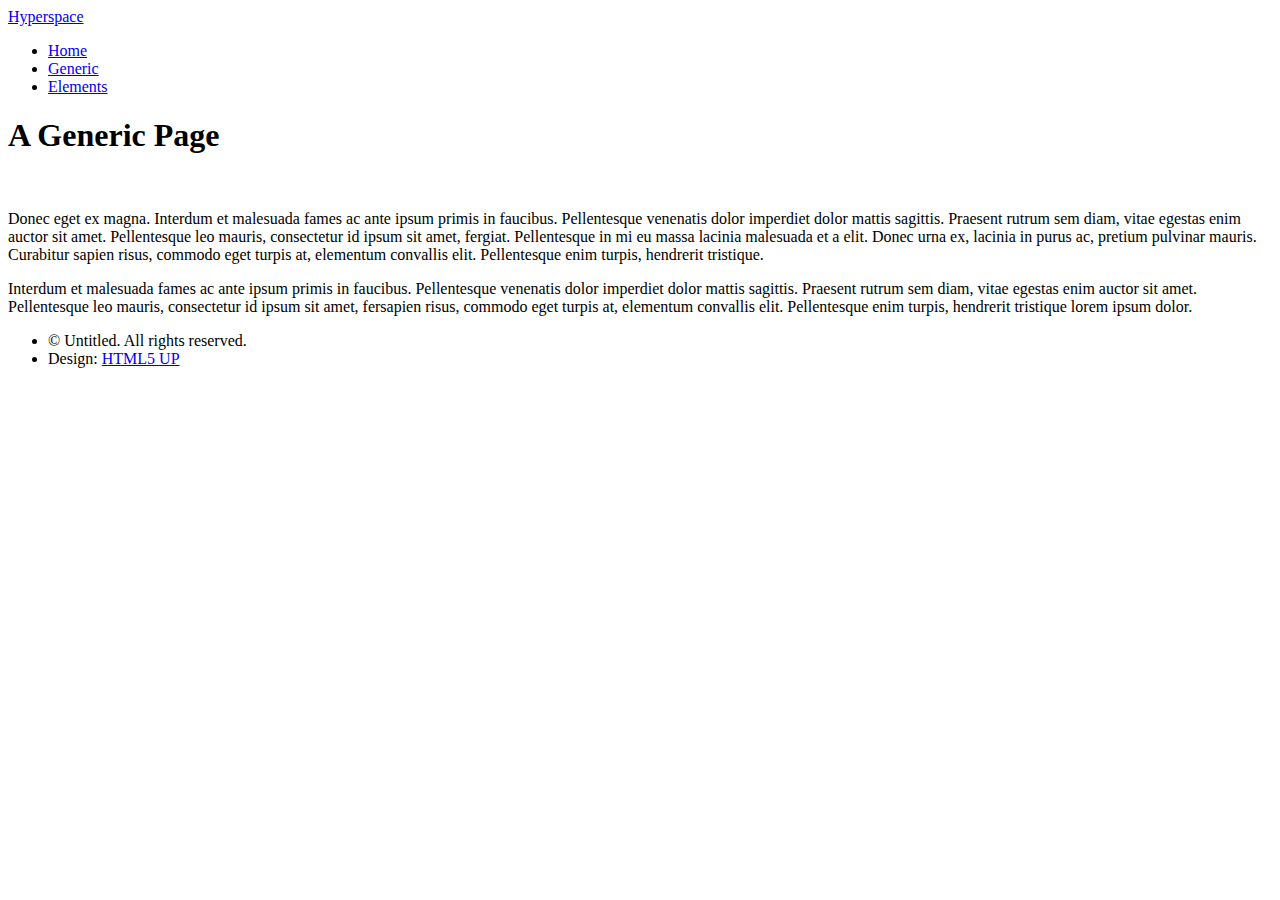
==== generic.html @ b0755254 "cansvolution website added" ====
<!DOCTYPE HTML>
<!--
	Hyperspace by HTML5 UP
	html5up.net | @ajlkn
	Free for personal and commercial use under the CCA 3.0 license (html5up.net/license)
-->
<html>
	<head>
		<title>Generic - Hyperspace by HTML5 UP</title>
		<meta charset="utf-8" />
		<meta name="viewport" content="width=device-width, initial-scale=1, user-scalable=no" />
		<link rel="stylesheet" href="assets/css/main.css" />
		<noscript><link rel="stylesheet" href="assets/css/noscript.css" /></noscript>
	</head>
	<body class="is-preload">

		<!-- Header -->
			<header id="header">
				<a href="index.html" class="title">Hyperspace</a>
				<nav>
					<ul>
						<li><a href="index.html">Home</a></li>
						<li><a href="generic.html" class="active">Generic</a></li>
						<li><a href="elements.html">Elements</a></li>
					</ul>
				</nav>
			</header>

		<!-- Wrapper -->
			<div id="wrapper">

				<!-- Main -->
					<section id="main" class="wrapper">
						<div class="inner">
							<h1 class="major">A Generic Page</h1>
							<span class="image fit"><img src="images/pic04.jpg" alt="" /></span>
							<p>Donec eget ex magna. Interdum et malesuada fames ac ante ipsum primis in faucibus. Pellentesque venenatis dolor imperdiet dolor mattis sagittis. Praesent rutrum sem diam, vitae egestas enim auctor sit amet. Pellentesque leo mauris, consectetur id ipsum sit amet, fergiat. Pellentesque in mi eu massa lacinia malesuada et a elit. Donec urna ex, lacinia in purus ac, pretium pulvinar mauris. Curabitur sapien risus, commodo eget turpis at, elementum convallis elit. Pellentesque enim turpis, hendrerit tristique.</p>
							<p>Interdum et malesuada fames ac ante ipsum primis in faucibus. Pellentesque venenatis dolor imperdiet dolor mattis sagittis. Praesent rutrum sem diam, vitae egestas enim auctor sit amet. Pellentesque leo mauris, consectetur id ipsum sit amet, fersapien risus, commodo eget turpis at, elementum convallis elit. Pellentesque enim turpis, hendrerit tristique lorem ipsum dolor.</p>
						</div>
					</section>

			</div>

		<!-- Footer -->
			<footer id="footer" class="wrapper alt">
				<div class="inner">
					<ul class="menu">
						<li>&copy; Untitled. All rights reserved.</li><li>Design: <a href="http://html5up.net">HTML5 UP</a></li>
					</ul>
				</div>
			</footer>

		<!-- Scripts -->
			<script src="assets/js/jquery.min.js"></script>
			<script src="assets/js/jquery.scrollex.min.js"></script>
			<script src="assets/js/jquery.scrolly.min.js"></script>
			<script src="assets/js/browser.min.js"></script>
			<script src="assets/js/breakpoints.min.js"></script>
			<script src="assets/js/util.js"></script>
			<script src="assets/js/main.js"></script>

	</body>
</html>
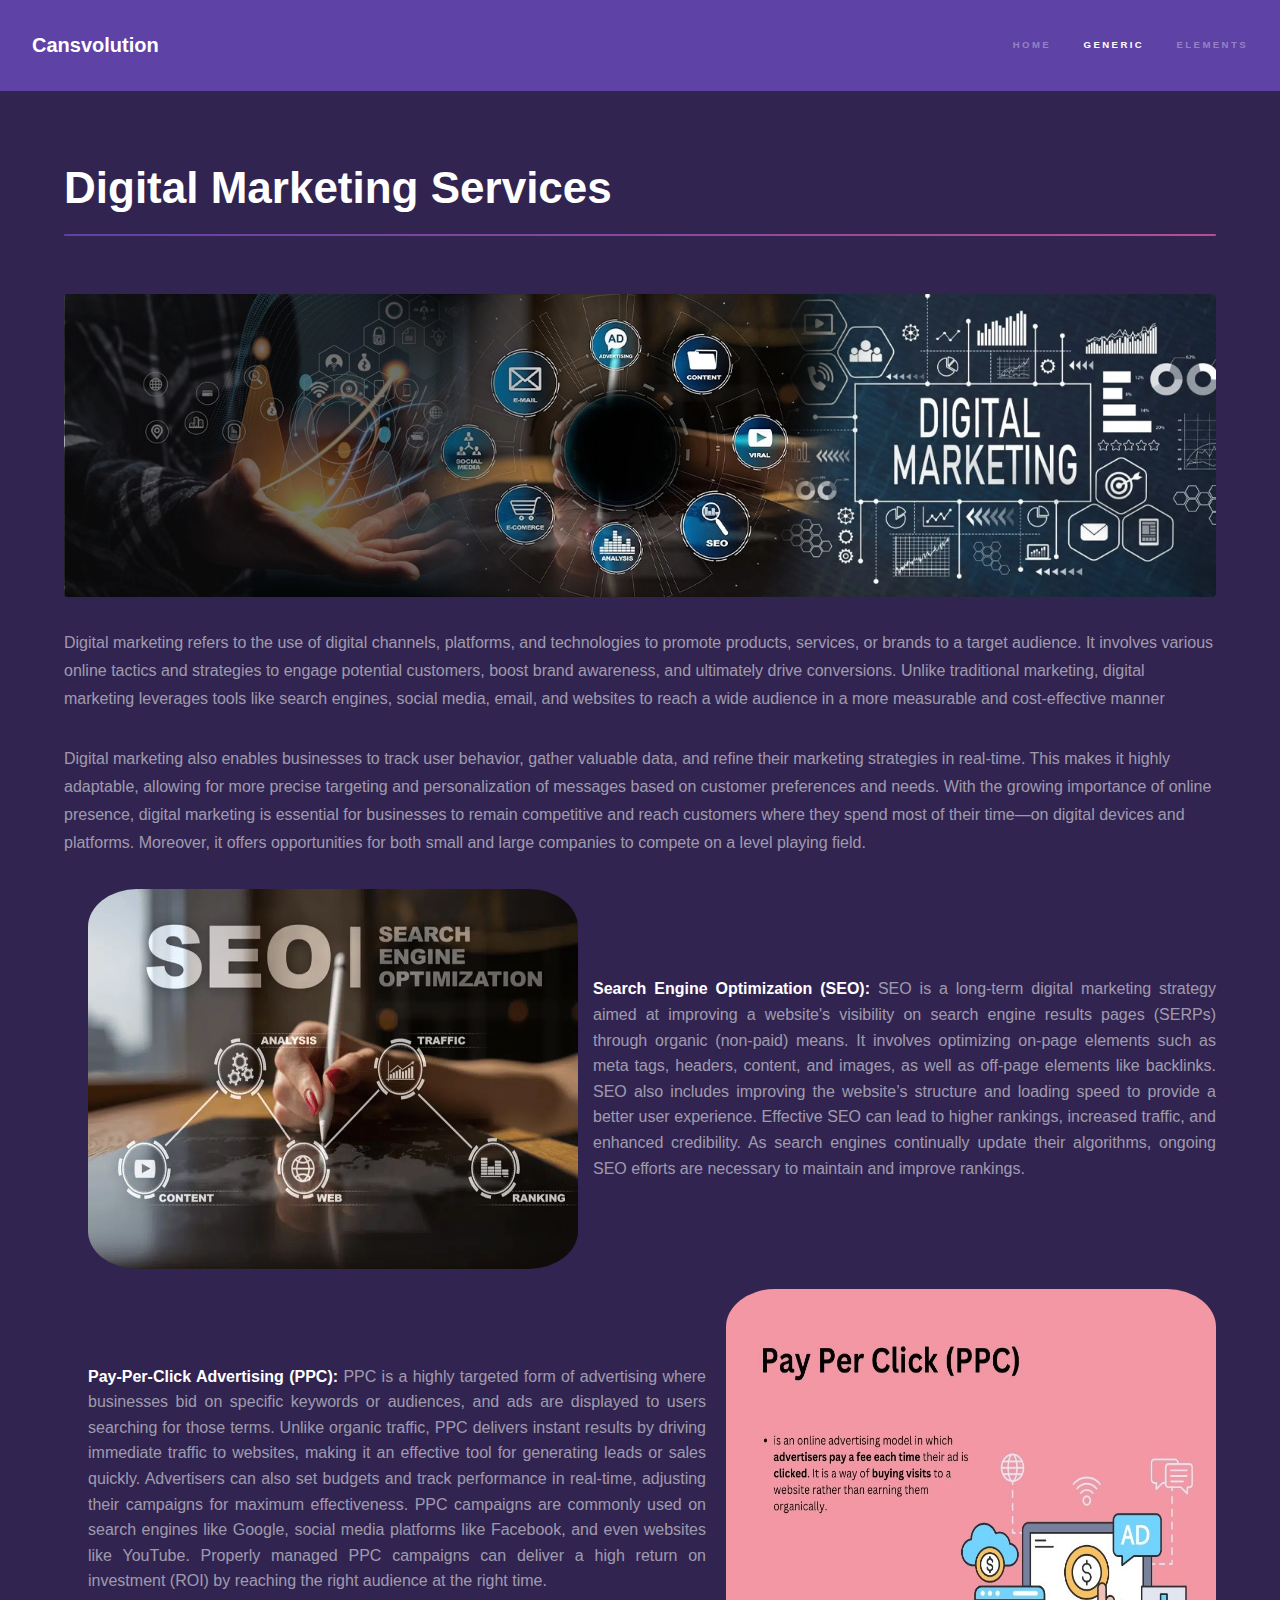
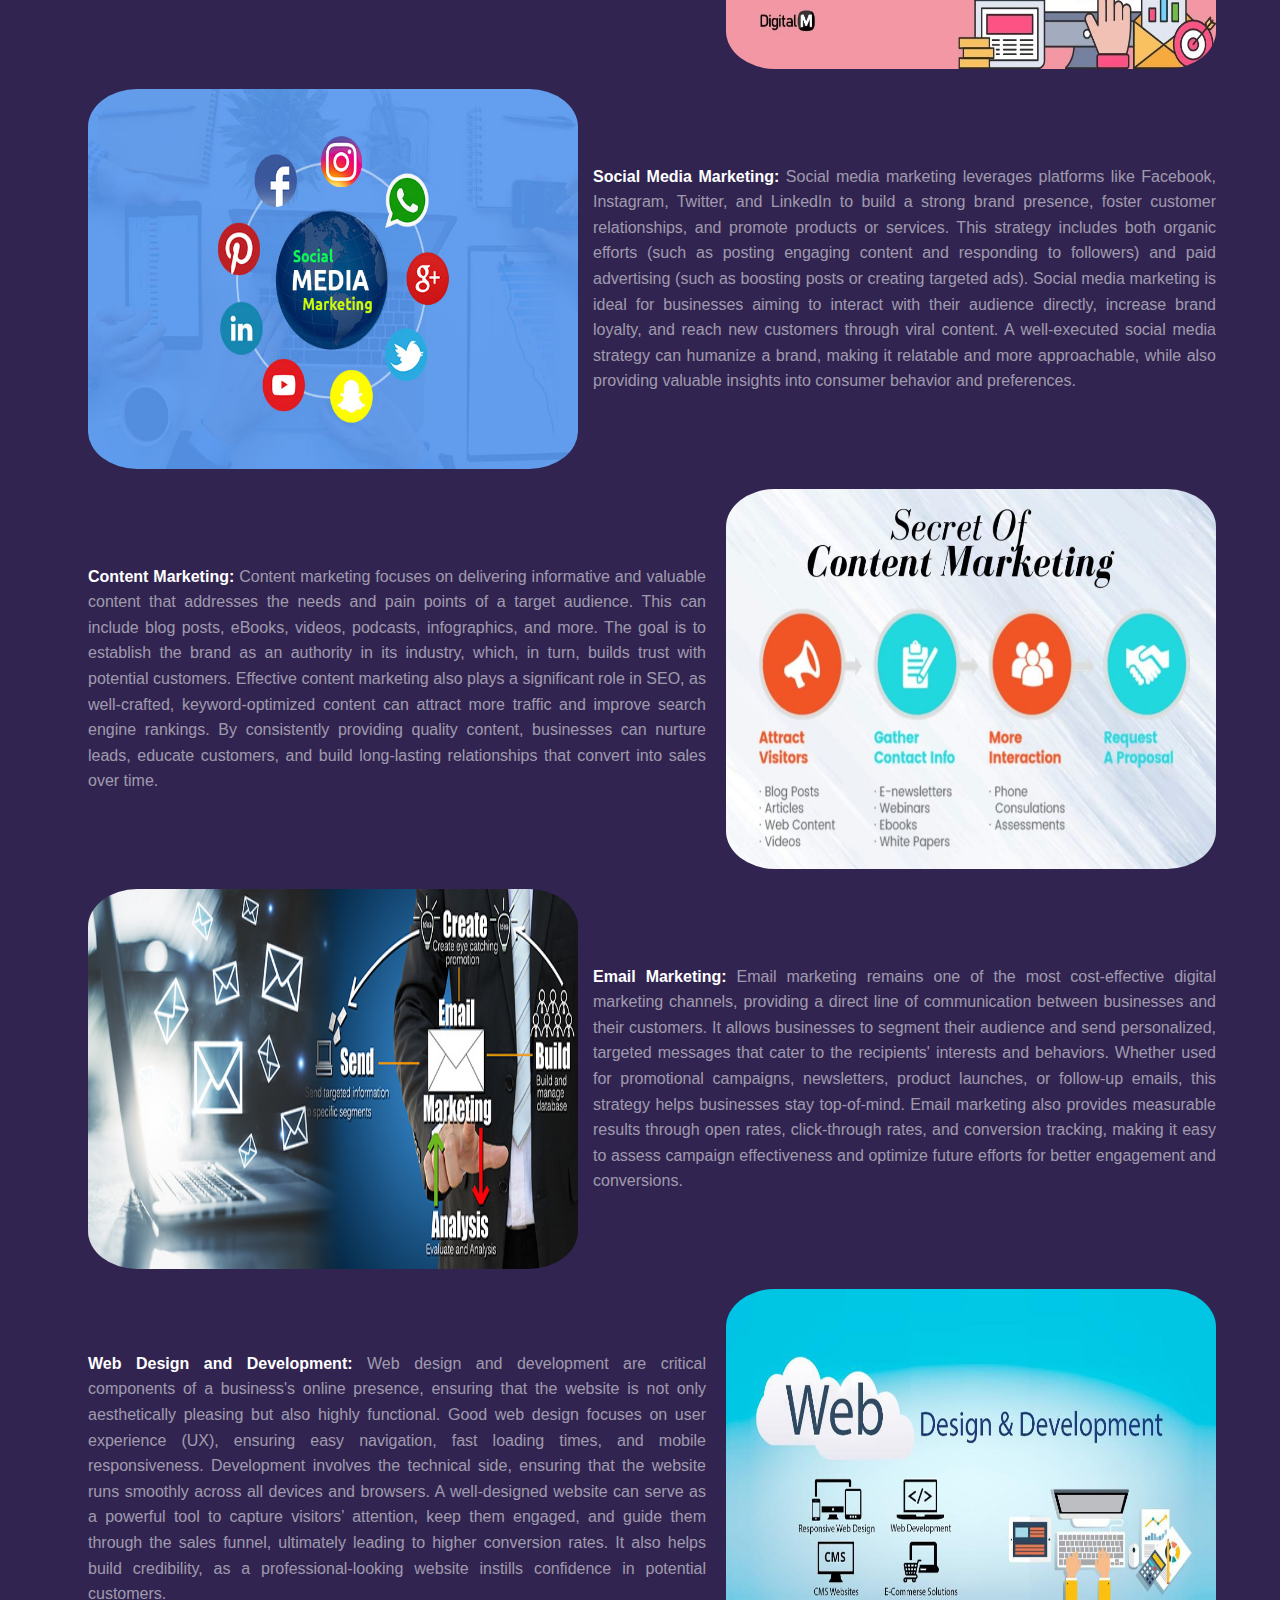
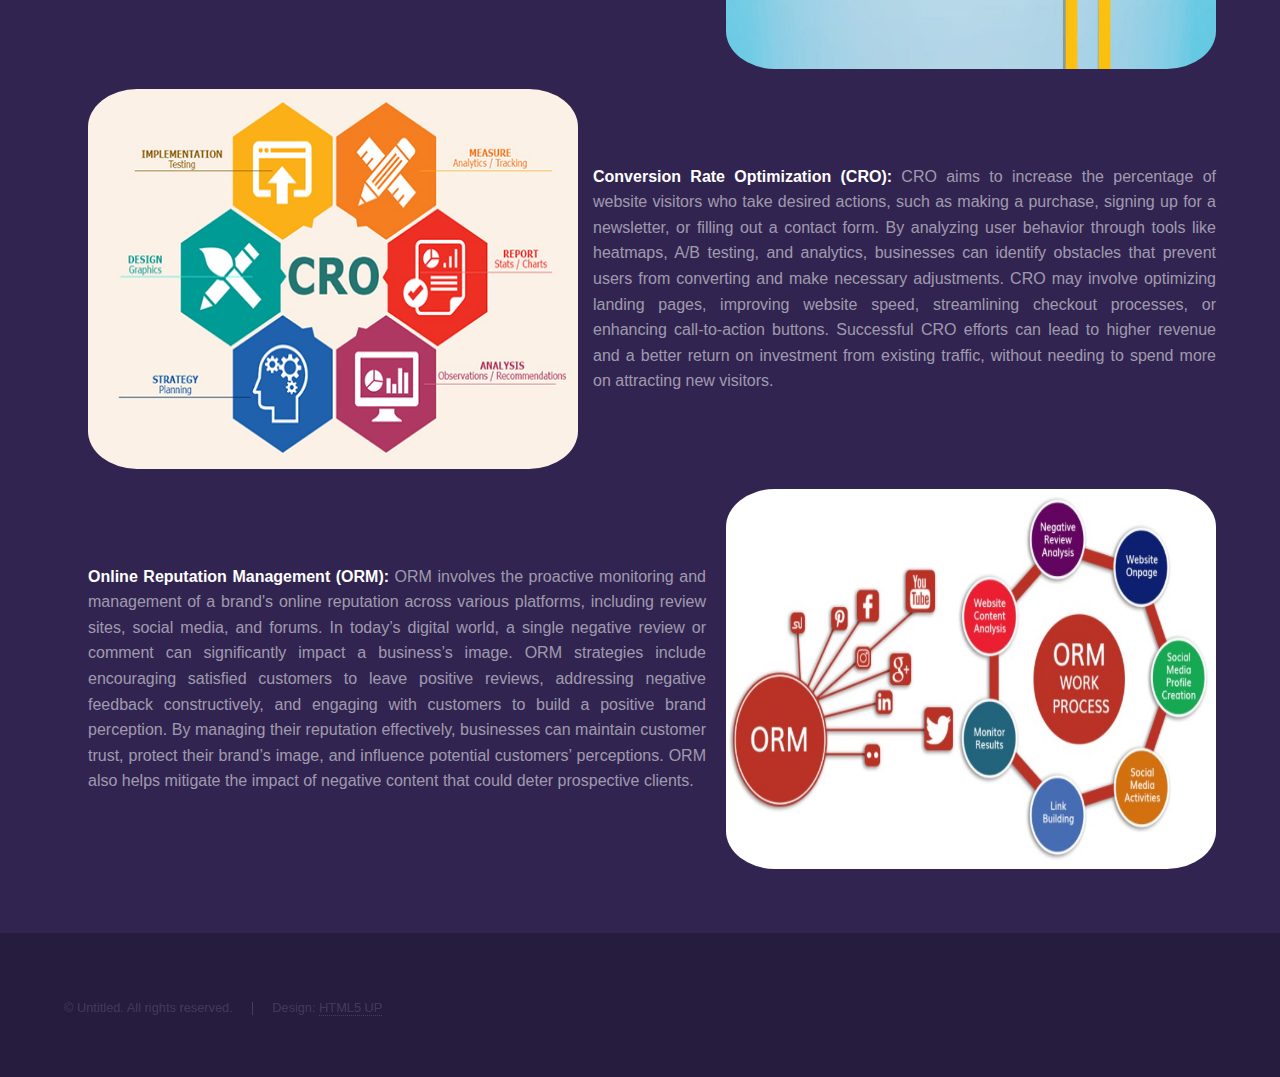
==== commit 6ab595f8: "add digital marketing sevices" ====
--- a/generic.html
+++ b/generic.html
@@ -6,7 +6,7 @@
 -->
 <html>
 	<head>
-		<title>Generic - Hyperspace by HTML5 UP</title>
+		<title>Generic - Cansvolution by HTML5 UP</title>
 		<meta charset="utf-8" />
 		<meta name="viewport" content="width=device-width, initial-scale=1, user-scalable=no" />
 		<link rel="stylesheet" href="assets/css/main.css" />
@@ -16,7 +16,7 @@
 
 		<!-- Header -->
 			<header id="header">
-				<a href="index.html" class="title">Hyperspace</a>
+				<a href="index.html" class="title">Cansvolution</a>
 				<nav>
 					<ul>
 						<li><a href="index.html">Home</a></li>
@@ -32,11 +32,70 @@
 				<!-- Main -->
 					<section id="main" class="wrapper">
 						<div class="inner">
-							<h1 class="major">A Generic Page</h1>
-							<span class="image fit"><img src="images/pic04.jpg" alt="" /></span>
-							<p>Donec eget ex magna. Interdum et malesuada fames ac ante ipsum primis in faucibus. Pellentesque venenatis dolor imperdiet dolor mattis sagittis. Praesent rutrum sem diam, vitae egestas enim auctor sit amet. Pellentesque leo mauris, consectetur id ipsum sit amet, fergiat. Pellentesque in mi eu massa lacinia malesuada et a elit. Donec urna ex, lacinia in purus ac, pretium pulvinar mauris. Curabitur sapien risus, commodo eget turpis at, elementum convallis elit. Pellentesque enim turpis, hendrerit tristique.</p>
-							<p>Interdum et malesuada fames ac ante ipsum primis in faucibus. Pellentesque venenatis dolor imperdiet dolor mattis sagittis. Praesent rutrum sem diam, vitae egestas enim auctor sit amet. Pellentesque leo mauris, consectetur id ipsum sit amet, fersapien risus, commodo eget turpis at, elementum convallis elit. Pellentesque enim turpis, hendrerit tristique lorem ipsum dolor.</p>
-						</div>
+							<h1 class="major">Digital Marketing Services</h1>
+							<span class="image fit"><img src="images/Digital-marketing.webp" alt="" /></span>
+							<p>Digital marketing refers to the use of digital channels, platforms, and technologies to promote products, services, or brands to a target audience. It involves various online tactics and strategies to engage potential customers, boost brand awareness, and ultimately drive conversions. Unlike traditional marketing, digital marketing leverages tools like search engines, social media, email, and websites to reach a wide audience in a more measurable and cost-effective manner</p>
+							<p>Digital marketing also enables businesses to track user behavior, gather valuable data, and refine their marketing strategies in real-time. This makes it highly adaptable, allowing for more precise targeting and personalization of messages based on customer preferences and needs. With the growing importance of online presence, digital marketing is essential for businesses to remain competitive and reach customers where they spend most of their time—on digital devices and platforms. Moreover, it offers opportunities for both small and large companies to compete on a level playing field.</p>
+						
+							<ul class="services-list">
+								<li>
+									<img src="images/SEO.png" alt="SEO Icon" class="services-icon">
+									<div>
+										<strong>Search Engine Optimization (SEO):</strong> 
+										SEO is a long-term digital marketing strategy aimed at improving a website's visibility on search engine results pages (SERPs) through organic (non-paid) means. It involves optimizing on-page elements such as meta tags, headers, content, and images, as well as off-page elements like backlinks. SEO also includes improving the website’s structure and loading speed to provide a better user experience. Effective SEO can lead to higher rankings, increased traffic, and enhanced credibility. As search engines continually update their algorithms, ongoing SEO efforts are necessary to maintain and improve rankings.
+									</div>
+								</li>
+								<li>
+									<img src="images/PPC.jpg" alt="PPC Icon" class="services-icon">
+									<div>
+										<strong>Pay-Per-Click Advertising (PPC):</strong> 
+										PPC is a highly targeted form of advertising where businesses bid on specific keywords or audiences, and ads are displayed to users searching for those terms. Unlike organic traffic, PPC delivers instant results by driving immediate traffic to websites, making it an effective tool for generating leads or sales quickly. Advertisers can also set budgets and track performance in real-time, adjusting their campaigns for maximum effectiveness. PPC campaigns are commonly used on search engines like Google, social media platforms like Facebook, and even websites like YouTube. Properly managed PPC campaigns can deliver a high return on investment (ROI) by reaching the right audience at the right time.
+									</div>
+								</li>
+								<li>
+									<img src="images/Social-media_1.jpg" alt="Social Media Icon" class="services-icon">
+									<div>
+										<strong>Social Media Marketing:</strong> 
+										Social media marketing leverages platforms like Facebook, Instagram, Twitter, and LinkedIn to build a strong brand presence, foster customer relationships, and promote products or services. This strategy includes both organic efforts (such as posting engaging content and responding to followers) and paid advertising (such as boosting posts or creating targeted ads). Social media marketing is ideal for businesses aiming to interact with their audience directly, increase brand loyalty, and reach new customers through viral content. A well-executed social media strategy can humanize a brand, making it relatable and more approachable, while also providing valuable insights into consumer behavior and preferences.
+									</div>
+								</li>
+								<li>
+									<img src="images/content_marketing-1.jpg" alt="Content Marketing Icon" class="services-icon">
+									<div>
+										<strong>Content Marketing:</strong> 
+										Content marketing focuses on delivering informative and valuable content that addresses the needs and pain points of a target audience. This can include blog posts, eBooks, videos, podcasts, infographics, and more. The goal is to establish the brand as an authority in its industry, which, in turn, builds trust with potential customers. Effective content marketing also plays a significant role in SEO, as well-crafted, keyword-optimized content can attract more traffic and improve search engine rankings. By consistently providing quality content, businesses can nurture leads, educate customers, and build long-lasting relationships that convert into sales over time.
+									</div>
+								</li>
+								<li>
+									<img src="images/email-marketing.jpg" alt="Email Marketing Icon" class="services-icon">
+									<div>
+										<strong>Email Marketing:</strong> 
+										Email marketing remains one of the most cost-effective digital marketing channels, providing a direct line of communication between businesses and their customers. It allows businesses to segment their audience and send personalized, targeted messages that cater to the recipients' interests and behaviors. Whether used for promotional campaigns, newsletters, product launches, or follow-up emails, this strategy helps businesses stay top-of-mind. Email marketing also provides measurable results through open rates, click-through rates, and conversion tracking, making it easy to assess campaign effectiveness and optimize future efforts for better engagement and conversions.
+								</li>
+								<li>
+									<img src="images/web-design-2.jpg" alt="Web Design Icon" class="services-icon">
+									<div>
+										<strong>Web Design and Development:</strong> 
+										Web design and development are critical components of a business's online presence, ensuring that the website is not only aesthetically pleasing but also highly functional. Good web design focuses on user experience (UX), ensuring easy navigation, fast loading times, and mobile responsiveness. Development involves the technical side, ensuring that the website runs smoothly across all devices and browsers. A well-designed website can serve as a powerful tool to capture visitors’ attention, keep them engaged, and guide them through the sales funnel, ultimately leading to higher conversion rates. It also helps build credibility, as a professional-looking website instills confidence in potential customers.
+									</div>
+								</li>
+								<li>
+									<img src="images/Conversion-Rate.png" alt="CRO Icon" class="services-icon">
+									<div>
+										<strong>Conversion Rate Optimization (CRO):</strong> 
+										CRO aims to increase the percentage of website visitors who take desired actions, such as making a purchase, signing up for a newsletter, or filling out a contact form. By analyzing user behavior through tools like heatmaps, A/B testing, and analytics, businesses can identify obstacles that prevent users from converting and make necessary adjustments. CRO may involve optimizing landing pages, improving website speed, streamlining checkout processes, or enhancing call-to-action buttons. Successful CRO efforts can lead to higher revenue and a better return on investment from existing traffic, without needing to spend more on attracting new visitors.
+									</div>
+								</li>
+								<li>
+									<img src="images/online-reputation.jpg" alt="CRO Icon" class="services-icon">
+									<div>
+										<strong>Online Reputation Management (ORM): </strong> 
+										ORM involves the proactive monitoring and management of a brand's online reputation across various platforms, including review sites, social media, and forums. In today’s digital world, a single negative review or comment can significantly impact a business’s image. ORM strategies include encouraging satisfied customers to leave positive reviews, addressing negative feedback constructively, and engaging with customers to build a positive brand perception. By managing their reputation effectively, businesses can maintain customer trust, protect their brand’s image, and influence potential customers’ perceptions. ORM also helps mitigate the impact of negative content that could deter prospective clients.
+									</div>
+								</li>
+							</ul>
+							
+					</div>
 					</section>
 
 			</div>
--- a/assets/css/main.css
+++ b/assets/css/main.css
@@ -0,0 +1,3951 @@
+@import url(fontawesome-all.min.css);
+
+/*
+	Hyperspace by HTML5 UP
+	html5up.net | @ajlkn
+	Free for personal and commercial use under the CCA 3.0 license (html5up.net/license)
+*/
+
+html, body, div, span, applet, object,
+iframe, h1, h2, h3, h4, h5, h6, p, blockquote,
+pre, a, abbr, acronym, address, big, cite,
+code, del, dfn, em, img, ins, kbd, q, s, samp,
+small, strike, strong, sub, sup, tt, var, b,
+u, i, center, dl, dt, dd, ol, ul, li, fieldset,
+form, label, legend, table, caption, tbody,
+tfoot, thead, tr, th, td, article, aside,
+canvas, details, embed, figure, figcaption,
+footer, header, hgroup, menu, nav, output, ruby,
+section, summary, time, mark, audio, video {
+	margin: 0;
+	padding: 0;
+	border: 0;
+	font-size: 100%;
+	font: inherit;
+	vertical-align: baseline;}
+
+article, aside, details, figcaption, figure,
+footer, header, hgroup, menu, nav, section {
+	display: block;}
+
+body {
+	line-height: 1;
+}
+
+ol, ul {
+	list-style: none;
+}
+
+blockquote, q {
+	quotes: none;
+}
+
+	blockquote:before, blockquote:after, q:before, q:after {
+		content: '';
+		content: none;
+	}
+
+table {
+	border-collapse: collapse;
+	border-spacing: 0;
+}
+
+body {
+	-webkit-text-size-adjust: none;
+}
+
+mark {
+	background-color: transparent;
+	color: inherit;
+}
+
+input::-moz-focus-inner {
+	border: 0;
+	padding: 0;
+}
+
+input, select, textarea {
+	-moz-appearance: none;
+	-webkit-appearance: none;
+	-ms-appearance: none;
+	appearance: none;
+}
+
+/* Basic */
+
+	@-ms-viewport {
+		width: device-width;
+	}
+
+	body {
+		-ms-overflow-style: scrollbar;
+	}
+
+	@media screen and (max-width: 480px) {
+
+		html, body {
+			min-width: 320px;
+		}
+
+	}
+
+	html {
+		box-sizing: border-box;
+	}
+
+	*, *:before, *:after {
+		box-sizing: inherit;
+	}
+
+	body {
+		background: #312450;
+	}
+
+		body.is-preload *, body.is-preload *:before, body.is-preload *:after {
+			-moz-animation: none !important;
+			-webkit-animation: none !important;
+			-ms-animation: none !important;
+			animation: none !important;
+			-moz-transition: none !important;
+			-webkit-transition: none !important;
+			-ms-transition: none !important;
+			transition: none !important;
+		}
+
+/* Type */
+
+	body, input, select, textarea {
+		color: rgba(255, 255, 255, 0.55);
+		font-family: Arial, Helvetica, sans-serif;
+		font-size: 16.5pt;
+		font-weight: normal;
+		line-height: 1.75;
+	}
+
+		@media screen and (max-width: 1680px) {
+
+			body, input, select, textarea {
+				font-size: 13pt;
+			}
+
+		}
+
+		@media screen and (max-width: 1280px) {
+
+			body, input, select, textarea {
+				font-size: 12pt;
+			}
+
+		}
+
+		@media screen and (max-width: 360px) {
+
+			body, input, select, textarea {
+				font-size: 11pt;
+			}
+
+		}
+
+	a {
+		-moz-transition: color 0.2s ease, border-bottom-color 0.2s ease;
+		-webkit-transition: color 0.2s ease, border-bottom-color 0.2s ease;
+		-ms-transition: color 0.2s ease, border-bottom-color 0.2s ease;
+		transition: color 0.2s ease, border-bottom-color 0.2s ease;
+		border-bottom: dotted 1px rgba(255, 255, 255, 0.35);
+		color: inherit;
+		text-decoration: none;
+	}
+
+		a:hover {
+			border-bottom-color: transparent;
+			color: #ffffff;
+		}
+
+	strong, b {
+		color: #ffffff;
+		font-weight: bold;
+	}
+
+	em, i {
+		font-style: italic;
+	}
+
+	p {
+		margin: 0 0 2em 0;
+	}
+
+	h1, h2, h3, h4, h5, h6 {
+		color: #ffffff;
+		font-weight: bold;
+		line-height: 1.5;
+		margin: 0 0 0.5em 0;
+	}
+
+		h1 a, h2 a, h3 a, h4 a, h5 a, h6 a {
+			color: inherit;
+			text-decoration: none;
+		}
+
+	h1 {
+		font-size: 2.75em;
+	}
+
+		h1.major {
+			margin: 0 0 1.3em 0;
+			position: relative;
+			padding-bottom: 0.35em;
+		}
+
+			h1.major:after {
+				background-image: -moz-linear-gradient(to right, #5e42a6, #b74e91);
+				background-image: -webkit-linear-gradient(to right, #5e42a6, #b74e91);
+				background-image: -ms-linear-gradient(to right, #5e42a6, #b74e91);
+				background-image: linear-gradient(to right, #5e42a6, #b74e91);
+				-moz-transition: max-width 0.2s ease;
+				-webkit-transition: max-width 0.2s ease;
+				-ms-transition: max-width 0.2s ease;
+				transition: max-width 0.2s ease;
+				border-radius: 0.2em;
+				bottom: 0;
+				content: '';
+				height: 0.05em;
+				position: absolute;
+				right: 0;
+				width: 100%;
+			}
+
+	h2 {
+		font-size: 1.75em;
+	}
+
+	h3 {
+		font-size: 1.1em;
+	}
+
+	h4 {
+		font-size: 1em;
+	}
+
+	h5 {
+		font-size: 0.8em;
+	}
+
+	h6 {
+		font-size: 0.6em;
+	}
+
+	@media screen and (max-width: 736px) {
+
+		h1 {
+			font-size: 2em;
+		}
+
+		h2 {
+			font-size: 1.25em;
+		}
+
+		h3 {
+			font-size: 1em;
+		}
+
+		h4 {
+			font-size: 0.8em;
+		}
+
+		h5 {
+			font-size: 0.6em;
+		}
+
+		h6 {
+			font-size: 0.6em;
+		}
+
+	}
+
+	sub {
+		font-size: 0.8em;
+		position: relative;
+		top: 0.5em;
+	}
+
+	sup {
+		font-size: 0.8em;
+		position: relative;
+		top: -0.5em;
+	}
+
+	blockquote {
+		border-left: solid 4px rgba(255, 255, 255, 0.15);
+		font-style: italic;
+		margin: 0 0 2em 0;
+		padding: 0.5em 0 0.5em 2em;
+	}
+
+	code {
+		background: rgba(255, 255, 255, 0.05);
+		border-radius: 0.25em;
+		border: solid 1px rgba(255, 255, 255, 0.15);
+		font-family: "Courier New", monospace;
+		font-size: 0.9em;
+		margin: 0 0.25em;
+		padding: 0.25em 0.65em;
+	}
+
+	pre {
+		-webkit-overflow-scrolling: touch;
+		font-family: "Courier New", monospace;
+		font-size: 0.9em;
+		margin: 0 0 2em 0;
+	}
+
+		pre code {
+			display: block;
+			line-height: 1.75em;
+			padding: 1em 1.5em;
+			overflow-x: auto;
+		}
+
+	hr {
+		border: 0;
+		border-bottom: solid 1px rgba(255, 255, 255, 0.15);
+		margin: 2em 0;
+	}
+
+		hr.major {
+			margin: 3em 0;
+		}
+
+	.align-left {
+		text-align: left;
+	}
+
+	.align-center {
+		text-align: center;
+	}
+
+	.align-right {
+		text-align: right;
+	}
+
+/* Row */
+
+	.row {
+		display: flex;
+		flex-wrap: wrap;
+		box-sizing: border-box;
+		align-items: stretch;
+	}
+
+		.row > * {
+			box-sizing: border-box;
+		}
+
+		.row.gtr-uniform > * > :last-child {
+			margin-bottom: 0;
+		}
+
+		.row.aln-left {
+			justify-content: flex-start;
+		}
+
+		.row.aln-center {
+			justify-content: center;
+		}
+
+		.row.aln-right {
+			justify-content: flex-end;
+		}
+
+		.row.aln-top {
+			align-items: flex-start;
+		}
+
+		.row.aln-middle {
+			align-items: center;
+		}
+
+		.row.aln-bottom {
+			align-items: flex-end;
+		}
+
+		.row > .imp {
+			order: -1;
+		}
+
+		.row > .col-1 {
+			width: 8.33333%;
+		}
+
+		.row > .off-1 {
+			margin-left: 8.33333%;
+		}
+
+		.row > .col-2 {
+			width: 16.66667%;
+		}
+
+		.row > .off-2 {
+			margin-left: 16.66667%;
+		}
+
+		.row > .col-3 {
+			width: 25%;
+		}
+
+		.row > .off-3 {
+			margin-left: 25%;
+		}
+
+		.row > .col-4 {
+			width: 33.33333%;
+		}
+
+		.row > .off-4 {
+			margin-left: 33.33333%;
+		}
+
+		.row > .col-5 {
+			width: 41.66667%;
+		}
+
+		.row > .off-5 {
+			margin-left: 41.66667%;
+		}
+
+		.row > .col-6 {
+			width: 50%;
+		}
+
+		.row > .off-6 {
+			margin-left: 50%;
+		}
+
+		.row > .col-7 {
+			width: 58.33333%;
+		}
+
+		.row > .off-7 {
+			margin-left: 58.33333%;
+		}
+
+		.row > .col-8 {
+			width: 66.66667%;
+		}
+
+		.row > .off-8 {
+			margin-left: 66.66667%;
+		}
+
+		.row > .col-9 {
+			width: 75%;
+		}
+
+		.row > .off-9 {
+			margin-left: 75%;
+		}
+
+		.row > .col-10 {
+			width: 83.33333%;
+		}
+
+		.row > .off-10 {
+			margin-left: 83.33333%;
+		}
+
+		.row > .col-11 {
+			width: 91.66667%;
+		}
+
+		.row > .off-11 {
+			margin-left: 91.66667%;
+		}
+
+		.row > .col-12 {
+			width: 100%;
+		}
+
+		.row > .off-12 {
+			margin-left: 100%;
+		}
+
+		.row.gtr-0 {
+			margin-top: 0;
+			margin-left: 0em;
+		}
+
+			.row.gtr-0 > * {
+				padding: 0 0 0 0em;
+			}
+
+			.row.gtr-0.gtr-uniform {
+				margin-top: 0em;
+			}
+
+				.row.gtr-0.gtr-uniform > * {
+					padding-top: 0em;
+				}
+
+		.row.gtr-25 {
+			margin-top: 0;
+			margin-left: -0.375em;
+		}
+
+			.row.gtr-25 > * {
+				padding: 0 0 0 0.375em;
+			}
+
+			.row.gtr-25.gtr-uniform {
+				margin-top: -0.375em;
+			}
+
+				.row.gtr-25.gtr-uniform > * {
+					padding-top: 0.375em;
+				}
+
+		.row.gtr-50 {
+			margin-top: 0;
+			margin-left: -0.75em;
+		}
+
+			.row.gtr-50 > * {
+				padding: 0 0 0 0.75em;
+			}
+
+			.row.gtr-50.gtr-uniform {
+				margin-top: -0.75em;
+			}
+
+				.row.gtr-50.gtr-uniform > * {
+					padding-top: 0.75em;
+				}
+
+		.row {
+			margin-top: 0;
+			margin-left: -1.5em;
+		}
+
+			.row > * {
+				padding: 0 0 0 1.5em;
+			}
+
+			.row.gtr-uniform {
+				margin-top: -1.5em;
+			}
+
+				.row.gtr-uniform > * {
+					padding-top: 1.5em;
+				}
+
+		.row.gtr-150 {
+			margin-top: 0;
+			margin-left: -2.25em;
+		}
+
+			.row.gtr-150 > * {
+				padding: 0 0 0 2.25em;
+			}
+
+			.row.gtr-150.gtr-uniform {
+				margin-top: -2.25em;
+			}
+
+				.row.gtr-150.gtr-uniform > * {
+					padding-top: 2.25em;
+				}
+
+		.row.gtr-200 {
+			margin-top: 0;
+			margin-left: -3em;
+		}
+
+			.row.gtr-200 > * {
+				padding: 0 0 0 3em;
+			}
+
+			.row.gtr-200.gtr-uniform {
+				margin-top: -3em;
+			}
+
+				.row.gtr-200.gtr-uniform > * {
+					padding-top: 3em;
+				}
+
+		@media screen and (max-width: 1680px) {
+
+			.row {
+				display: flex;
+				flex-wrap: wrap;
+				box-sizing: border-box;
+				align-items: stretch;
+			}
+
+				.row > * {
+					box-sizing: border-box;
+				}
+
+				.row.gtr-uniform > * > :last-child {
+					margin-bottom: 0;
+				}
+
+				.row.aln-left {
+					justify-content: flex-start;
+				}
+
+				.row.aln-center {
+					justify-content: center;
+				}
+
+				.row.aln-right {
+					justify-content: flex-end;
+				}
+
+				.row.aln-top {
+					align-items: flex-start;
+				}
+
+				.row.aln-middle {
+					align-items: center;
+				}
+
+				.row.aln-bottom {
+					align-items: flex-end;
+				}
+
+				.row > .imp-xlarge {
+					order: -1;
+				}
+
+				.row > .col-1-xlarge {
+					width: 8.33333%;
+				}
+
+				.row > .off-1-xlarge {
+					margin-left: 8.33333%;
+				}
+
+				.row > .col-2-xlarge {
+					width: 16.66667%;
+				}
+
+				.row > .off-2-xlarge {
+					margin-left: 16.66667%;
+				}
+
+				.row > .col-3-xlarge {
+					width: 25%;
+				}
+
+				.row > .off-3-xlarge {
+					margin-left: 25%;
+				}
+
+				.row > .col-4-xlarge {
+					width: 33.33333%;
+				}
+
+				.row > .off-4-xlarge {
+					margin-left: 33.33333%;
+				}
+
+				.row > .col-5-xlarge {
+					width: 41.66667%;
+				}
+
+				.row > .off-5-xlarge {
+					margin-left: 41.66667%;
+				}
+
+				.row > .col-6-xlarge {
+					width: 50%;
+				}
+
+				.row > .off-6-xlarge {
+					margin-left: 50%;
+				}
+
+				.row > .col-7-xlarge {
+					width: 58.33333%;
+				}
+
+				.row > .off-7-xlarge {
+					margin-left: 58.33333%;
+				}
+
+				.row > .col-8-xlarge {
+					width: 66.66667%;
+				}
+
+				.row > .off-8-xlarge {
+					margin-left: 66.66667%;
+				}
+
+				.row > .col-9-xlarge {
+					width: 75%;
+				}
+
+				.row > .off-9-xlarge {
+					margin-left: 75%;
+				}
+
+				.row > .col-10-xlarge {
+					width: 83.33333%;
+				}
+
+				.row > .off-10-xlarge {
+					margin-left: 83.33333%;
+				}
+
+				.row > .col-11-xlarge {
+					width: 91.66667%;
+				}
+
+				.row > .off-11-xlarge {
+					margin-left: 91.66667%;
+				}
+
+				.row > .col-12-xlarge {
+					width: 100%;
+				}
+
+				.row > .off-12-xlarge {
+					margin-left: 100%;
+				}
+
+				.row.gtr-0 {
+					margin-top: 0;
+					margin-left: 0em;
+				}
+
+					.row.gtr-0 > * {
+						padding: 0 0 0 0em;
+					}
+
+					.row.gtr-0.gtr-uniform {
+						margin-top: 0em;
+					}
+
+						.row.gtr-0.gtr-uniform > * {
+							padding-top: 0em;
+						}
+
+				.row.gtr-25 {
+					margin-top: 0;
+					margin-left: -0.375em;
+				}
+
+					.row.gtr-25 > * {
+						padding: 0 0 0 0.375em;
+					}
+
+					.row.gtr-25.gtr-uniform {
+						margin-top: -0.375em;
+					}
+
+						.row.gtr-25.gtr-uniform > * {
+							padding-top: 0.375em;
+						}
+
+				.row.gtr-50 {
+					margin-top: 0;
+					margin-left: -0.75em;
+				}
+
+					.row.gtr-50 > * {
+						padding: 0 0 0 0.75em;
+					}
+
+					.row.gtr-50.gtr-uniform {
+						margin-top: -0.75em;
+					}
+
+						.row.gtr-50.gtr-uniform > * {
+							padding-top: 0.75em;
+						}
+
+				.row {
+					margin-top: 0;
+					margin-left: -1.5em;
+				}
+
+					.row > * {
+						padding: 0 0 0 1.5em;
+					}
+
+					.row.gtr-uniform {
+						margin-top: -1.5em;
+					}
+
+						.row.gtr-uniform > * {
+							padding-top: 1.5em;
+						}
+
+				.row.gtr-150 {
+					margin-top: 0;
+					margin-left: -2.25em;
+				}
+
+					.row.gtr-150 > * {
+						padding: 0 0 0 2.25em;
+					}
+
+					.row.gtr-150.gtr-uniform {
+						margin-top: -2.25em;
+					}
+
+						.row.gtr-150.gtr-uniform > * {
+							padding-top: 2.25em;
+						}
+
+				.row.gtr-200 {
+					margin-top: 0;
+					margin-left: -3em;
+				}
+
+					.row.gtr-200 > * {
+						padding: 0 0 0 3em;
+					}
+
+					.row.gtr-200.gtr-uniform {
+						margin-top: -3em;
+					}
+
+						.row.gtr-200.gtr-uniform > * {
+							padding-top: 3em;
+						}
+
+		}
+
+		@media screen and (max-width: 1280px) {
+
+			.row {
+				display: flex;
+				flex-wrap: wrap;
+				box-sizing: border-box;
+				align-items: stretch;
+			}
+
+				.row > * {
+					box-sizing: border-box;
+				}
+
+				.row.gtr-uniform > * > :last-child {
+					margin-bottom: 0;
+				}
+
+				.row.aln-left {
+					justify-content: flex-start;
+				}
+
+				.row.aln-center {
+					justify-content: center;
+				}
+
+				.row.aln-right {
+					justify-content: flex-end;
+				}
+
+				.row.aln-top {
+					align-items: flex-start;
+				}
+
+				.row.aln-middle {
+					align-items: center;
+				}
+
+				.row.aln-bottom {
+					align-items: flex-end;
+				}
+
+				.row > .imp-large {
+					order: -1;
+				}
+
+				.row > .col-1-large {
+					width: 8.33333%;
+				}
+
+				.row > .off-1-large {
+					margin-left: 8.33333%;
+				}
+
+				.row > .col-2-large {
+					width: 16.66667%;
+				}
+
+				.row > .off-2-large {
+					margin-left: 16.66667%;
+				}
+
+				.row > .col-3-large {
+					width: 25%;
+				}
+
+				.row > .off-3-large {
+					margin-left: 25%;
+				}
+
+				.row > .col-4-large {
+					width: 33.33333%;
+				}
+
+				.row > .off-4-large {
+					margin-left: 33.33333%;
+				}
+
+				.row > .col-5-large {
+					width: 41.66667%;
+				}
+
+				.row > .off-5-large {
+					margin-left: 41.66667%;
+				}
+
+				.row > .col-6-large {
+					width: 50%;
+				}
+
+				.row > .off-6-large {
+					margin-left: 50%;
+				}
+
+				.row > .col-7-large {
+					width: 58.33333%;
+				}
+
+				.row > .off-7-large {
+					margin-left: 58.33333%;
+				}
+
+				.row > .col-8-large {
+					width: 66.66667%;
+				}
+
+				.row > .off-8-large {
+					margin-left: 66.66667%;
+				}
+
+				.row > .col-9-large {
+					width: 75%;
+				}
+
+				.row > .off-9-large {
+					margin-left: 75%;
+				}
+
+				.row > .col-10-large {
+					width: 83.33333%;
+				}
+
+				.row > .off-10-large {
+					margin-left: 83.33333%;
+				}
+
+				.row > .col-11-large {
+					width: 91.66667%;
+				}
+
+				.row > .off-11-large {
+					margin-left: 91.66667%;
+				}
+
+				.row > .col-12-large {
+					width: 100%;
+				}
+
+				.row > .off-12-large {
+					margin-left: 100%;
+				}
+
+				.row.gtr-0 {
+					margin-top: 0;
+					margin-left: 0em;
+				}
+
+					.row.gtr-0 > * {
+						padding: 0 0 0 0em;
+					}
+
+					.row.gtr-0.gtr-uniform {
+						margin-top: 0em;
+					}
+
+						.row.gtr-0.gtr-uniform > * {
+							padding-top: 0em;
+						}
+
+				.row.gtr-25 {
+					margin-top: 0;
+					margin-left: -0.375em;
+				}
+
+					.row.gtr-25 > * {
+						padding: 0 0 0 0.375em;
+					}
+
+					.row.gtr-25.gtr-uniform {
+						margin-top: -0.375em;
+					}
+
+						.row.gtr-25.gtr-uniform > * {
+							padding-top: 0.375em;
+						}
+
+				.row.gtr-50 {
+					margin-top: 0;
+					margin-left: -0.75em;
+				}
+
+					.row.gtr-50 > * {
+						padding: 0 0 0 0.75em;
+					}
+
+					.row.gtr-50.gtr-uniform {
+						margin-top: -0.75em;
+					}
+
+						.row.gtr-50.gtr-uniform > * {
+							padding-top: 0.75em;
+						}
+
+				.row {
+					margin-top: 0;
+					margin-left: -1.5em;
+				}
+
+					.row > * {
+						padding: 0 0 0 1.5em;
+					}
+
+					.row.gtr-uniform {
+						margin-top: -1.5em;
+					}
+
+						.row.gtr-uniform > * {
+							padding-top: 1.5em;
+						}
+
+				.row.gtr-150 {
+					margin-top: 0;
+					margin-left: -2.25em;
+				}
+
+					.row.gtr-150 > * {
+						padding: 0 0 0 2.25em;
+					}
+
+					.row.gtr-150.gtr-uniform {
+						margin-top: -2.25em;
+					}
+
+						.row.gtr-150.gtr-uniform > * {
+							padding-top: 2.25em;
+						}
+
+				.row.gtr-200 {
+					margin-top: 0;
+					margin-left: -3em;
+				}
+
+					.row.gtr-200 > * {
+						padding: 0 0 0 3em;
+					}
+
+					.row.gtr-200.gtr-uniform {
+						margin-top: -3em;
+					}
+
+						.row.gtr-200.gtr-uniform > * {
+							padding-top: 3em;
+						}
+
+		}
+
+		@media screen and (max-width: 980px) {
+
+			.row {
+				display: flex;
+				flex-wrap: wrap;
+				box-sizing: border-box;
+				align-items: stretch;
+			}
+
+				.row > * {
+					box-sizing: border-box;
+				}
+
+				.row.gtr-uniform > * > :last-child {
+					margin-bottom: 0;
+				}
+
+				.row.aln-left {
+					justify-content: flex-start;
+				}
+
+				.row.aln-center {
+					justify-content: center;
+				}
+
+				.row.aln-right {
+					justify-content: flex-end;
+				}
+
+				.row.aln-top {
+					align-items: flex-start;
+				}
+
+				.row.aln-middle {
+					align-items: center;
+				}
+
+				.row.aln-bottom {
+					align-items: flex-end;
+				}
+
+				.row > .imp-medium {
+					order: -1;
+				}
+
+				.row > .col-1-medium {
+					width: 8.33333%;
+				}
+
+				.row > .off-1-medium {
+					margin-left: 8.33333%;
+				}
+
+				.row > .col-2-medium {
+					width: 16.66667%;
+				}
+
+				.row > .off-2-medium {
+					margin-left: 16.66667%;
+				}
+
+				.row > .col-3-medium {
+					width: 25%;
+				}
+
+				.row > .off-3-medium {
+					margin-left: 25%;
+				}
+
+				.row > .col-4-medium {
+					width: 33.33333%;
+				}
+
+				.row > .off-4-medium {
+					margin-left: 33.33333%;
+				}
+
+				.row > .col-5-medium {
+					width: 41.66667%;
+				}
+
+				.row > .off-5-medium {
+					margin-left: 41.66667%;
+				}
+
+				.row > .col-6-medium {
+					width: 50%;
+				}
+
+				.row > .off-6-medium {
+					margin-left: 50%;
+				}
+
+				.row > .col-7-medium {
+					width: 58.33333%;
+				}
+
+				.row > .off-7-medium {
+					margin-left: 58.33333%;
+				}
+
+				.row > .col-8-medium {
+					width: 66.66667%;
+				}
+
+				.row > .off-8-medium {
+					margin-left: 66.66667%;
+				}
+
+				.row > .col-9-medium {
+					width: 75%;
+				}
+
+				.row > .off-9-medium {
+					margin-left: 75%;
+				}
+
+				.row > .col-10-medium {
+					width: 83.33333%;
+				}
+
+				.row > .off-10-medium {
+					margin-left: 83.33333%;
+				}
+
+				.row > .col-11-medium {
+					width: 91.66667%;
+				}
+
+				.row > .off-11-medium {
+					margin-left: 91.66667%;
+				}
+
+				.row > .col-12-medium {
+					width: 100%;
+				}
+
+				.row > .off-12-medium {
+					margin-left: 100%;
+				}
+
+				.row.gtr-0 {
+					margin-top: 0;
+					margin-left: 0em;
+				}
+
+					.row.gtr-0 > * {
+						padding: 0 0 0 0em;
+					}
+
+					.row.gtr-0.gtr-uniform {
+						margin-top: 0em;
+					}
+
+						.row.gtr-0.gtr-uniform > * {
+							padding-top: 0em;
+						}
+
+				.row.gtr-25 {
+					margin-top: 0;
+					margin-left: -0.375em;
+				}
+
+					.row.gtr-25 > * {
+						padding: 0 0 0 0.375em;
+					}
+
+					.row.gtr-25.gtr-uniform {
+						margin-top: -0.375em;
+					}
+
+						.row.gtr-25.gtr-uniform > * {
+							padding-top: 0.375em;
+						}
+
+				.row.gtr-50 {
+					margin-top: 0;
+					margin-left: -0.75em;
+				}
+
+					.row.gtr-50 > * {
+						padding: 0 0 0 0.75em;
+					}
+
+					.row.gtr-50.gtr-uniform {
+						margin-top: -0.75em;
+					}
+
+						.row.gtr-50.gtr-uniform > * {
+							padding-top: 0.75em;
+						}
+
+				.row {
+					margin-top: 0;
+					margin-left: -1.5em;
+				}
+
+					.row > * {
+						padding: 0 0 0 1.5em;
+					}
+
+					.row.gtr-uniform {
+						margin-top: -1.5em;
+					}
+
+						.row.gtr-uniform > * {
+							padding-top: 1.5em;
+						}
+
+				.row.gtr-150 {
+					margin-top: 0;
+					margin-left: -2.25em;
+				}
+
+					.row.gtr-150 > * {
+						padding: 0 0 0 2.25em;
+					}
+
+					.row.gtr-150.gtr-uniform {
+						margin-top: -2.25em;
+					}
+
+						.row.gtr-150.gtr-uniform > * {
+							padding-top: 2.25em;
+						}
+
+				.row.gtr-200 {
+					margin-top: 0;
+					margin-left: -3em;
+				}
+
+					.row.gtr-200 > * {
+						padding: 0 0 0 3em;
+					}
+
+					.row.gtr-200.gtr-uniform {
+						margin-top: -3em;
+					}
+
+						.row.gtr-200.gtr-uniform > * {
+							padding-top: 3em;
+						}
+
+		}
+
+		@media screen and (max-width: 736px) {
+
+			.row {
+				display: flex;
+				flex-wrap: wrap;
+				box-sizing: border-box;
+				align-items: stretch;
+			}
+
+				.row > * {
+					box-sizing: border-box;
+				}
+
+				.row.gtr-uniform > * > :last-child {
+					margin-bottom: 0;
+				}
+
+				.row.aln-left {
+					justify-content: flex-start;
+				}
+
+				.row.aln-center {
+					justify-content: center;
+				}
+
+				.row.aln-right {
+					justify-content: flex-end;
+				}
+
+				.row.aln-top {
+					align-items: flex-start;
+				}
+
+				.row.aln-middle {
+					align-items: center;
+				}
+
+				.row.aln-bottom {
+					align-items: flex-end;
+				}
+
+				.row > .imp-small {
+					order: -1;
+				}
+
+				.row > .col-1-small {
+					width: 8.33333%;
+				}
+
+				.row > .off-1-small {
+					margin-left: 8.33333%;
+				}
+
+				.row > .col-2-small {
+					width: 16.66667%;
+				}
+
+				.row > .off-2-small {
+					margin-left: 16.66667%;
+				}
+
+				.row > .col-3-small {
+					width: 25%;
+				}
+
+				.row > .off-3-small {
+					margin-left: 25%;
+				}
+
+				.row > .col-4-small {
+					width: 33.33333%;
+				}
+
+				.row > .off-4-small {
+					margin-left: 33.33333%;
+				}
+
+				.row > .col-5-small {
+					width: 41.66667%;
+				}
+
+				.row > .off-5-small {
+					margin-left: 41.66667%;
+				}
+
+				.row > .col-6-small {
+					width: 50%;
+				}
+
+				.row > .off-6-small {
+					margin-left: 50%;
+				}
+
+				.row > .col-7-small {
+					width: 58.33333%;
+				}
+
+				.row > .off-7-small {
+					margin-left: 58.33333%;
+				}
+
+				.row > .col-8-small {
+					width: 66.66667%;
+				}
+
+				.row > .off-8-small {
+					margin-left: 66.66667%;
+				}
+
+				.row > .col-9-small {
+					width: 75%;
+				}
+
+				.row > .off-9-small {
+					margin-left: 75%;
+				}
+
+				.row > .col-10-small {
+					width: 83.33333%;
+				}
+
+				.row > .off-10-small {
+					margin-left: 83.33333%;
+				}
+
+				.row > .col-11-small {
+					width: 91.66667%;
+				}
+
+				.row > .off-11-small {
+					margin-left: 91.66667%;
+				}
+
+				.row > .col-12-small {
+					width: 100%;
+				}
+
+				.row > .off-12-small {
+					margin-left: 100%;
+				}
+
+				.row.gtr-0 {
+					margin-top: 0;
+					margin-left: 0em;
+				}
+
+					.row.gtr-0 > * {
+						padding: 0 0 0 0em;
+					}
+
+					.row.gtr-0.gtr-uniform {
+						margin-top: 0em;
+					}
+
+						.row.gtr-0.gtr-uniform > * {
+							padding-top: 0em;
+						}
+
+				.row.gtr-25 {
+					margin-top: 0;
+					margin-left: -0.375em;
+				}
+
+					.row.gtr-25 > * {
+						padding: 0 0 0 0.375em;
+					}
+
+					.row.gtr-25.gtr-uniform {
+						margin-top: -0.375em;
+					}
+
+						.row.gtr-25.gtr-uniform > * {
+							padding-top: 0.375em;
+						}
+
+				.row.gtr-50 {
+					margin-top: 0;
+					margin-left: -0.75em;
+				}
+
+					.row.gtr-50 > * {
+						padding: 0 0 0 0.75em;
+					}
+
+					.row.gtr-50.gtr-uniform {
+						margin-top: -0.75em;
+					}
+
+						.row.gtr-50.gtr-uniform > * {
+							padding-top: 0.75em;
+						}
+
+				.row {
+					margin-top: 0;
+					margin-left: -1.5em;
+				}
+
+					.row > * {
+						padding: 0 0 0 1.5em;
+					}
+
+					.row.gtr-uniform {
+						margin-top: -1.5em;
+					}
+
+						.row.gtr-uniform > * {
+							padding-top: 1.5em;
+						}
+
+				.row.gtr-150 {
+					margin-top: 0;
+					margin-left: -2.25em;
+				}
+
+					.row.gtr-150 > * {
+						padding: 0 0 0 2.25em;
+					}
+
+					.row.gtr-150.gtr-uniform {
+						margin-top: -2.25em;
+					}
+
+						.row.gtr-150.gtr-uniform > * {
+							padding-top: 2.25em;
+						}
+
+				.row.gtr-200 {
+					margin-top: 0;
+					margin-left: -3em;
+				}
+
+					.row.gtr-200 > * {
+						padding: 0 0 0 3em;
+					}
+
+					.row.gtr-200.gtr-uniform {
+						margin-top: -3em;
+					}
+
+						.row.gtr-200.gtr-uniform > * {
+							padding-top: 3em;
+						}
+
+		}
+
+		@media screen and (max-width: 480px) {
+
+			.row {
+				display: flex;
+				flex-wrap: wrap;
+				box-sizing: border-box;
+				align-items: stretch;
+			}
+
+				.row > * {
+					box-sizing: border-box;
+				}
+
+				.row.gtr-uniform > * > :last-child {
+					margin-bottom: 0;
+				}
+
+				.row.aln-left {
+					justify-content: flex-start;
+				}
+
+				.row.aln-center {
+					justify-content: center;
+				}
+
+				.row.aln-right {
+					justify-content: flex-end;
+				}
+
+				.row.aln-top {
+					align-items: flex-start;
+				}
+
+				.row.aln-middle {
+					align-items: center;
+				}
+
+				.row.aln-bottom {
+					align-items: flex-end;
+				}
+
+				.row > .imp-xsmall {
+					order: -1;
+				}
+
+				.row > .col-1-xsmall {
+					width: 8.33333%;
+				}
+
+				.row > .off-1-xsmall {
+					margin-left: 8.33333%;
+				}
+
+				.row > .col-2-xsmall {
+					width: 16.66667%;
+				}
+
+				.row > .off-2-xsmall {
+					margin-left: 16.66667%;
+				}
+
+				.row > .col-3-xsmall {
+					width: 25%;
+				}
+
+				.row > .off-3-xsmall {
+					margin-left: 25%;
+				}
+
+				.row > .col-4-xsmall {
+					width: 33.33333%;
+				}
+
+				.row > .off-4-xsmall {
+					margin-left: 33.33333%;
+				}
+
+				.row > .col-5-xsmall {
+					width: 41.66667%;
+				}
+
+				.row > .off-5-xsmall {
+					margin-left: 41.66667%;
+				}
+
+				.row > .col-6-xsmall {
+					width: 50%;
+				}
+
+				.row > .off-6-xsmall {
+					margin-left: 50%;
+				}
+
+				.row > .col-7-xsmall {
+					width: 58.33333%;
+				}
+
+				.row > .off-7-xsmall {
+					margin-left: 58.33333%;
+				}
+
+				.row > .col-8-xsmall {
+					width: 66.66667%;
+				}
+
+				.row > .off-8-xsmall {
+					margin-left: 66.66667%;
+				}
+
+				.row > .col-9-xsmall {
+					width: 75%;
+				}
+
+				.row > .off-9-xsmall {
+					margin-left: 75%;
+				}
+
+				.row > .col-10-xsmall {
+					width: 83.33333%;
+				}
+
+				.row > .off-10-xsmall {
+					margin-left: 83.33333%;
+				}
+
+				.row > .col-11-xsmall {
+					width: 91.66667%;
+				}
+
+				.row > .off-11-xsmall {
+					margin-left: 91.66667%;
+				}
+
+				.row > .col-12-xsmall {
+					width: 100%;
+				}
+
+				.row > .off-12-xsmall {
+					margin-left: 100%;
+				}
+
+				.row.gtr-0 {
+					margin-top: 0;
+					margin-left: 0em;
+				}
+
+					.row.gtr-0 > * {
+						padding: 0 0 0 0em;
+					}
+
+					.row.gtr-0.gtr-uniform {
+						margin-top: 0em;
+					}
+
+						.row.gtr-0.gtr-uniform > * {
+							padding-top: 0em;
+						}
+
+				.row.gtr-25 {
+					margin-top: 0;
+					margin-left: -0.375em;
+				}
+
+					.row.gtr-25 > * {
+						padding: 0 0 0 0.375em;
+					}
+
+					.row.gtr-25.gtr-uniform {
+						margin-top: -0.375em;
+					}
+
+						.row.gtr-25.gtr-uniform > * {
+							padding-top: 0.375em;
+						}
+
+				.row.gtr-50 {
+					margin-top: 0;
+					margin-left: -0.75em;
+				}
+
+					.row.gtr-50 > * {
+						padding: 0 0 0 0.75em;
+					}
+
+					.row.gtr-50.gtr-uniform {
+						margin-top: -0.75em;
+					}
+
+						.row.gtr-50.gtr-uniform > * {
+							padding-top: 0.75em;
+						}
+
+				.row {
+					margin-top: 0;
+					margin-left: -1.5em;
+				}
+
+					.row > * {
+						padding: 0 0 0 1.5em;
+					}
+
+					.row.gtr-uniform {
+						margin-top: -1.5em;
+					}
+
+						.row.gtr-uniform > * {
+							padding-top: 1.5em;
+						}
+
+				.row.gtr-150 {
+					margin-top: 0;
+					margin-left: -2.25em;
+				}
+
+					.row.gtr-150 > * {
+						padding: 0 0 0 2.25em;
+					}
+
+					.row.gtr-150.gtr-uniform {
+						margin-top: -2.25em;
+					}
+
+						.row.gtr-150.gtr-uniform > * {
+							padding-top: 2.25em;
+						}
+
+				.row.gtr-200 {
+					margin-top: 0;
+					margin-left: -3em;
+				}
+
+					.row.gtr-200 > * {
+						padding: 0 0 0 3em;
+					}
+
+					.row.gtr-200.gtr-uniform {
+						margin-top: -3em;
+					}
+
+						.row.gtr-200.gtr-uniform > * {
+							padding-top: 3em;
+						}
+
+		}
+
+/* Box */
+
+	.box {
+		border-radius: 0.25em;
+		border: solid 1px rgba(255, 255, 255, 0.15);
+		margin-bottom: 2em;
+		padding: 1.5em;
+	}
+
+		.box > :last-child,
+		.box > :last-child > :last-child,
+		.box > :last-child > :last-child > :last-child {
+			margin-bottom: 0;
+		}
+
+		.box.alt {
+			border: 0;
+			border-radius: 0;
+			padding: 0;
+		}
+
+/* Button */
+
+	input[type="submit"],
+	input[type="reset"],
+	input[type="button"],
+	button,
+	.button {
+		-moz-appearance: none;
+		-webkit-appearance: none;
+		-ms-appearance: none;
+		appearance: none;
+		-moz-transition: border-color 0.2s ease;
+		-webkit-transition: border-color 0.2s ease;
+		-ms-transition: border-color 0.2s ease;
+		transition: border-color 0.2s ease;
+		background-color: transparent;
+		border: solid 1px !important;
+		border-color: rgba(255, 255, 255, 0.15) !important;
+		border-radius: 3em;
+		color: #ffffff !important;
+		cursor: pointer;
+		display: inline-block;
+		font-size: 0.6em;
+		font-weight: bold;
+		height: calc(4.75em + 2px);
+		letter-spacing: 0.25em;
+		line-height: 4.75em;
+		outline: 0;
+		padding: 0 3.75em;
+		position: relative;
+		text-align: center;
+		text-decoration: none;
+		text-transform: uppercase;
+		white-space: nowrap;
+	}
+
+		input[type="submit"]:after,
+		input[type="reset"]:after,
+		input[type="button"]:after,
+		button:after,
+		.button:after {
+			-moz-transform: scale(0.25);
+			-webkit-transform: scale(0.25);
+			-ms-transform: scale(0.25);
+			transform: scale(0.25);
+			pointer-events: none;
+			-moz-transition: opacity 0.2s ease, -moz-transform 0.2s ease;
+			-webkit-transition: opacity 0.2s ease, -webkit-transform 0.2s ease;
+			-ms-transition: opacity 0.2s ease, -ms-transform 0.2s ease;
+			transition: opacity 0.2s ease, transform 0.2s ease;
+			background: #ffffff;
+			border-radius: 3em;
+			content: '';
+			height: 100%;
+			left: 0;
+			opacity: 0;
+			position: absolute;
+			top: 0;
+			width: 100%;
+		}
+
+		input[type="submit"].icon:before,
+		input[type="reset"].icon:before,
+		input[type="button"].icon:before,
+		button.icon:before,
+		.button.icon:before {
+			margin-right: 0.75em;
+		}
+
+		input[type="submit"].fit,
+		input[type="reset"].fit,
+		input[type="button"].fit,
+		button.fit,
+		.button.fit {
+			width: 100%;
+		}
+
+		input[type="submit"].small,
+		input[type="reset"].small,
+		input[type="button"].small,
+		button.small,
+		.button.small {
+			font-size: 0.4em;
+		}
+
+		input[type="submit"].large,
+		input[type="reset"].large,
+		input[type="button"].large,
+		button.large,
+		.button.large {
+			font-size: 0.8em;
+		}
+
+		input[type="submit"].primary,
+		input[type="reset"].primary,
+		input[type="button"].primary,
+		button.primary,
+		.button.primary {
+			background-color: #ffffff;
+			color: #312450 !important;
+		}
+
+			input[type="submit"].primary:after,
+			input[type="reset"].primary:after,
+			input[type="button"].primary:after,
+			button.primary:after,
+			.button.primary:after {
+				display: none;
+			}
+
+		input[type="submit"].disabled, input[type="submit"]:disabled,
+		input[type="reset"].disabled,
+		input[type="reset"]:disabled,
+		input[type="button"].disabled,
+		input[type="button"]:disabled,
+		button.disabled,
+		button:disabled,
+		.button.disabled,
+		.button:disabled {
+			cursor: default;
+			opacity: 0.5;
+			pointer-events: none;
+		}
+
+		input[type="submit"]:hover,
+		input[type="reset"]:hover,
+		input[type="button"]:hover,
+		button:hover,
+		.button:hover {
+			border-color: rgba(255, 255, 255, 0.55) !important;
+		}
+
+			input[type="submit"]:hover:after,
+			input[type="reset"]:hover:after,
+			input[type="button"]:hover:after,
+			button:hover:after,
+			.button:hover:after {
+				opacity: 0.05;
+				-moz-transform: scale(1);
+				-webkit-transform: scale(1);
+				-ms-transform: scale(1);
+				transform: scale(1);
+			}
+
+			input[type="submit"]:hover:active,
+			input[type="reset"]:hover:active,
+			input[type="button"]:hover:active,
+			button:hover:active,
+			.button:hover:active {
+				border-color: #ffffff !important;
+			}
+
+				input[type="submit"]:hover:active:after,
+				input[type="reset"]:hover:active:after,
+				input[type="button"]:hover:active:after,
+				button:hover:active:after,
+				.button:hover:active:after {
+					opacity: 0.1;
+				}
+
+/* Features */
+
+	.features {
+		display: -moz-flex;
+		display: -webkit-flex;
+		display: -ms-flex;
+		display: flex;
+		-moz-flex-wrap: wrap;
+		-webkit-flex-wrap: wrap;
+		-ms-flex-wrap: wrap;
+		flex-wrap: wrap;
+		border-radius: 0.25em;
+		border: solid 1px rgba(255, 255, 255, 0.15);
+		background: rgba(255, 255, 255, 0.05);
+		margin: 0 0 2em 0;
+	}
+
+		.features section {
+			padding: 3.5em 3em 1em 7em ;
+			width: 50%;
+			border-top: solid 1px rgba(255, 255, 255, 0.15);
+			position: relative;
+		}
+
+			.features section:nth-child(-n + 2) {
+				border-top-width: 0;
+			}
+
+			.features section:nth-child(2n) {
+				border-left: solid 1px rgba(255, 255, 255, 0.15);
+			}
+
+			.features section .icon {
+				-moz-transition: opacity 0.5s ease, -moz-transform 0.5s ease;
+				-webkit-transition: opacity 0.5s ease, -webkit-transform 0.5s ease;
+				-ms-transition: opacity 0.5s ease, -ms-transform 0.5s ease;
+				transition: opacity 0.5s ease, transform 0.5s ease;
+				-moz-transition-delay: 1s;
+				-webkit-transition-delay: 1s;
+				-ms-transition-delay: 1s;
+				transition-delay: 1s;
+				-moz-transform: scale(1);
+				-webkit-transform: scale(1);
+				-ms-transform: scale(1);
+				transform: scale(1);
+				position: absolute;
+				left: 3em;
+				top: 3em;
+				opacity: 1;
+			}
+
+			.features section:nth-child(1) .icon {
+				-moz-transition-delay: 0.15s;
+				-webkit-transition-delay: 0.15s;
+				-ms-transition-delay: 0.15s;
+				transition-delay: 0.15s;
+			}
+
+			.features section:nth-child(2) .icon {
+				-moz-transition-delay: 0.3s;
+				-webkit-transition-delay: 0.3s;
+				-ms-transition-delay: 0.3s;
+				transition-delay: 0.3s;
+			}
+
+			.features section:nth-child(3) .icon {
+				-moz-transition-delay: 0.45s;
+				-webkit-transition-delay: 0.45s;
+				-ms-transition-delay: 0.45s;
+				transition-delay: 0.45s;
+			}
+
+			.features section:nth-child(4) .icon {
+				-moz-transition-delay: 0.6s;
+				-webkit-transition-delay: 0.6s;
+				-ms-transition-delay: 0.6s;
+				transition-delay: 0.6s;
+			}
+
+			.features section:nth-child(5) .icon {
+				-moz-transition-delay: 0.75s;
+				-webkit-transition-delay: 0.75s;
+				-ms-transition-delay: 0.75s;
+				transition-delay: 0.75s;
+			}
+
+			.features section:nth-child(6) .icon {
+				-moz-transition-delay: 0.9s;
+				-webkit-transition-delay: 0.9s;
+				-ms-transition-delay: 0.9s;
+				transition-delay: 0.9s;
+			}
+
+			.features section:nth-child(7) .icon {
+				-moz-transition-delay: 1.05s;
+				-webkit-transition-delay: 1.05s;
+				-ms-transition-delay: 1.05s;
+				transition-delay: 1.05s;
+			}
+
+			.features section:nth-child(8) .icon {
+				-moz-transition-delay: 1.2s;
+				-webkit-transition-delay: 1.2s;
+				-ms-transition-delay: 1.2s;
+				transition-delay: 1.2s;
+			}
+
+			.features section:nth-child(9) .icon {
+				-moz-transition-delay: 1.35s;
+				-webkit-transition-delay: 1.35s;
+				-ms-transition-delay: 1.35s;
+				transition-delay: 1.35s;
+			}
+
+			.features section:nth-child(10) .icon {
+				-moz-transition-delay: 1.5s;
+				-webkit-transition-delay: 1.5s;
+				-ms-transition-delay: 1.5s;
+				transition-delay: 1.5s;
+			}
+
+			.features section:nth-child(11) .icon {
+				-moz-transition-delay: 1.65s;
+				-webkit-transition-delay: 1.65s;
+				-ms-transition-delay: 1.65s;
+				transition-delay: 1.65s;
+			}
+
+			.features section:nth-child(12) .icon {
+				-moz-transition-delay: 1.8s;
+				-webkit-transition-delay: 1.8s;
+				-ms-transition-delay: 1.8s;
+				transition-delay: 1.8s;
+			}
+
+			.features section:nth-child(13) .icon {
+				-moz-transition-delay: 1.95s;
+				-webkit-transition-delay: 1.95s;
+				-ms-transition-delay: 1.95s;
+				transition-delay: 1.95s;
+			}
+
+			.features section:nth-child(14) .icon {
+				-moz-transition-delay: 2.1s;
+				-webkit-transition-delay: 2.1s;
+				-ms-transition-delay: 2.1s;
+				transition-delay: 2.1s;
+			}
+
+			.features section:nth-child(15) .icon {
+				-moz-transition-delay: 2.25s;
+				-webkit-transition-delay: 2.25s;
+				-ms-transition-delay: 2.25s;
+				transition-delay: 2.25s;
+			}
+
+			.features section:nth-child(16) .icon {
+				-moz-transition-delay: 2.4s;
+				-webkit-transition-delay: 2.4s;
+				-ms-transition-delay: 2.4s;
+				transition-delay: 2.4s;
+			}
+
+			.features section:nth-child(17) .icon {
+				-moz-transition-delay: 2.55s;
+				-webkit-transition-delay: 2.55s;
+				-ms-transition-delay: 2.55s;
+				transition-delay: 2.55s;
+			}
+
+			.features section:nth-child(18) .icon {
+				-moz-transition-delay: 2.7s;
+				-webkit-transition-delay: 2.7s;
+				-ms-transition-delay: 2.7s;
+				transition-delay: 2.7s;
+			}
+
+			.features section:nth-child(19) .icon {
+				-moz-transition-delay: 2.85s;
+				-webkit-transition-delay: 2.85s;
+				-ms-transition-delay: 2.85s;
+				transition-delay: 2.85s;
+			}
+
+			.features section:nth-child(20) .icon {
+				-moz-transition-delay: 3s;
+				-webkit-transition-delay: 3s;
+				-ms-transition-delay: 3s;
+				transition-delay: 3s;
+			}
+
+		.features.inactive section .icon {
+			-moz-transform: scale(0.5);
+			-webkit-transform: scale(0.5);
+			-ms-transform: scale(0.5);
+			transform: scale(0.5);
+			opacity: 0;
+		}
+
+		@media screen and (max-width: 980px) {
+
+			.features {
+				display: block;
+			}
+
+				.features section {
+					border-top-width: 1px !important;
+					border-left-width: 0 !important;
+					width: 100%;
+				}
+
+					.features section:first-child {
+						border-top-width: 0 !important;
+					}
+
+		}
+
+		@media screen and (max-width: 736px) {
+
+			.features section {
+				padding: 2.5em 1.5em 0.1em 5.5em ;
+			}
+
+				.features section .icon {
+					left: 1.5em;
+					top: 2em;
+				}
+
+		}
+
+		@media screen and (max-width: 480px) {
+
+			.features section {
+				padding: 2em 1.5em 0.1em 1.5em ;
+			}
+
+				.features section .icon {
+					left: 0;
+					position: relative;
+					top: 0;
+				}
+
+		}
+
+/* Form */
+
+	form {
+		margin: 0 0 2em 0;
+	}
+
+		form > :last-child {
+			margin-bottom: 0;
+		}
+
+		form > .fields {
+			display: -moz-flex;
+			display: -webkit-flex;
+			display: -ms-flex;
+			display: flex;
+			-moz-flex-wrap: wrap;
+			-webkit-flex-wrap: wrap;
+			-ms-flex-wrap: wrap;
+			flex-wrap: wrap;
+			width: calc(100% + 3em);
+			margin: -1.5em 0 2em -1.5em;
+		}
+
+			form > .fields > .field {
+				-moz-flex-grow: 0;
+				-webkit-flex-grow: 0;
+				-ms-flex-grow: 0;
+				flex-grow: 0;
+				-moz-flex-shrink: 0;
+				-webkit-flex-shrink: 0;
+				-ms-flex-shrink: 0;
+				flex-shrink: 0;
+				padding: 1.5em 0 0 1.5em;
+				width: calc(100% - 1.5em);
+			}
+
+				form > .fields > .field.half {
+					width: calc(50% - 0.75em);
+				}
+
+				form > .fields > .field.third {
+					width: calc(100%/3 - 0.5em);
+				}
+
+				form > .fields > .field.quarter {
+					width: calc(25% - 0.375em);
+				}
+
+		@media screen and (max-width: 480px) {
+
+			form > .fields {
+				width: calc(100% + 3em);
+				margin: -1.5em 0 2em -1.5em;
+			}
+
+				form > .fields > .field {
+					padding: 1.5em 0 0 1.5em;
+					width: calc(100% - 1.5em);
+				}
+
+					form > .fields > .field.half {
+						width: calc(100% - 1.5em);
+					}
+
+					form > .fields > .field.third {
+						width: calc(100% - 1.5em);
+					}
+
+					form > .fields > .field.quarter {
+						width: calc(100% - 1.5em);
+					}
+
+		}
+
+	label {
+		color: #ffffff;
+		font-weight: bold;
+		line-height: 1.5;
+		margin: 0 0 0.7em 0;
+		display: block;
+		font-size: 1.1em;
+	}
+
+	input[type="text"],
+	input[type="password"],
+	input[type="email"],
+	input[type="tel"],
+	select,
+	textarea {
+		-moz-appearance: none;
+		-webkit-appearance: none;
+		-ms-appearance: none;
+		appearance: none;
+		background: rgba(255, 255, 255, 0.05);
+		border-radius: 0.25em;
+		border: none;
+		border: solid 1px rgba(255, 255, 255, 0.15);
+		color: inherit;
+		display: block;
+		outline: 0;
+		padding: 0 1em;
+		text-decoration: none;
+		width: 100%;
+	}
+
+		input[type="text"]:invalid,
+		input[type="password"]:invalid,
+		input[type="email"]:invalid,
+		input[type="tel"]:invalid,
+		select:invalid,
+		textarea:invalid {
+			box-shadow: none;
+		}
+
+		input[type="text"]:focus,
+		input[type="password"]:focus,
+		input[type="email"]:focus,
+		input[type="tel"]:focus,
+		select:focus,
+		textarea:focus {
+			border-color: #ffffff;
+			box-shadow: 0 0 0 1px #ffffff;
+		}
+
+	select {
+		background-image: url("data:image/svg+xml;charset=utf8,%3Csvg xmlns='http://www.w3.org/2000/svg' width='40' height='40' preserveAspectRatio='none' viewBox='0 0 40 40'%3E%3Cpath d='M9.4,12.3l10.4,10.4l10.4-10.4c0.2-0.2,0.5-0.4,0.9-0.4c0.3,0,0.6,0.1,0.9,0.4l3.3,3.3c0.2,0.2,0.4,0.5,0.4,0.9 c0,0.4-0.1,0.6-0.4,0.9L20.7,31.9c-0.2,0.2-0.5,0.4-0.9,0.4c-0.3,0-0.6-0.1-0.9-0.4L4.3,17.3c-0.2-0.2-0.4-0.5-0.4-0.9 c0-0.4,0.1-0.6,0.4-0.9l3.3-3.3c0.2-0.2,0.5-0.4,0.9-0.4S9.1,12.1,9.4,12.3z' fill='rgba(255, 255, 255, 0.15)' /%3E%3C/svg%3E");
+		background-size: 1.25rem;
+		background-repeat: no-repeat;
+		background-position: calc(100% - 1rem) center;
+		height: 2.75em;
+		padding-right: 2.75em;
+		text-overflow: ellipsis;
+	}
+
+		select option {
+			color: #ffffff;
+			background: #312450;
+		}
+
+		select:focus::-ms-value {
+			background-color: transparent;
+		}
+
+		select::-ms-expand {
+			display: none;
+		}
+
+	input[type="text"],
+	input[type="password"],
+	input[type="email"],
+	select {
+		height: 2.75em;
+	}
+
+	textarea {
+		padding: 0.75em 1em;
+	}
+
+		body.is-ie textarea {
+			min-height: 10em;
+		}
+
+	input[type="checkbox"],
+	input[type="radio"] {
+		-moz-appearance: none;
+		-webkit-appearance: none;
+		-ms-appearance: none;
+		appearance: none;
+		display: block;
+		float: left;
+		margin-right: -2em;
+		opacity: 0;
+		width: 1em;
+		z-index: -1;
+	}
+
+		input[type="checkbox"] + label,
+		input[type="radio"] + label {
+			text-decoration: none;
+			color: rgba(255, 255, 255, 0.55);
+			cursor: pointer;
+			display: inline-block;
+			font-size: 1em;
+			font-weight: normal;
+			padding-left: 2.4em;
+			padding-right: 0.75em;
+			position: relative;
+		}
+
+			input[type="checkbox"] + label:before,
+			input[type="radio"] + label:before {
+				-moz-osx-font-smoothing: grayscale;
+				-webkit-font-smoothing: antialiased;
+				display: inline-block;
+				font-style: normal;
+				font-variant: normal;
+				text-rendering: auto;
+				line-height: 1;
+				text-transform: none !important;
+				font-family: 'Font Awesome 5 Free';
+				font-weight: 900;
+			}
+
+			input[type="checkbox"] + label:before,
+			input[type="radio"] + label:before {
+				background: rgba(255, 255, 255, 0.05);
+				border-radius: 0.25em;
+				border: solid 1px rgba(255, 255, 255, 0.15);
+				content: '';
+				display: inline-block;
+				font-size: 0.8em;
+				height: 2.0625em;
+				left: 0;
+				line-height: 2.0625em;
+				position: absolute;
+				text-align: center;
+				top: 0;
+				width: 2.0625em;
+			}
+
+		input[type="checkbox"]:checked + label:before,
+		input[type="radio"]:checked + label:before {
+			background: #ffffff;
+			border-color: #ffffff;
+			color: #b74e91;
+			content: '\f00c';
+		}
+
+		input[type="checkbox"]:focus + label:before,
+		input[type="radio"]:focus + label:before {
+			border-color: #ffffff;
+			box-shadow: 0 0 0 1px #ffffff;
+		}
+
+	input[type="checkbox"] + label:before {
+		border-radius: 0.25em;
+	}
+
+	input[type="radio"] + label:before {
+		border-radius: 100%;
+	}
+
+	::-webkit-input-placeholder {
+		color: rgba(255, 255, 255, 0.35) !important;
+		opacity: 1.0;
+	}
+
+	:-moz-placeholder {
+		color: rgba(255, 255, 255, 0.35) !important;
+		opacity: 1.0;
+	}
+
+	::-moz-placeholder {
+		color: rgba(255, 255, 255, 0.35) !important;
+		opacity: 1.0;
+	}
+
+	:-ms-input-placeholder {
+		color: rgba(255, 255, 255, 0.35) !important;
+		opacity: 1.0;
+	}
+
+/* Icon */
+
+	.icon {
+		text-decoration: none;
+		border-bottom: none;
+		position: relative;
+	}
+
+		.icon:before {
+			-moz-osx-font-smoothing: grayscale;
+			-webkit-font-smoothing: antialiased;
+			display: inline-block;
+			font-style: normal;
+			font-variant: normal;
+			text-rendering: auto;
+			line-height: 1;
+			text-transform: none !important;
+			font-family: 'Font Awesome 5 Free';
+			font-weight: 400;
+		}
+
+		.icon > .label {
+			display: none;
+		}
+
+		.icon:before {
+			line-height: inherit;
+		}
+
+		.icon.solid:before {
+			font-weight: 900;
+		}
+
+		.icon.brands:before {
+			font-family: 'Font Awesome 5 Brands';
+		}
+
+		.icon.major {
+			width: 2.5em;
+			height: 2.5em;
+			display: block;
+			background: #ffffff;
+			border-radius: 100%;
+			color: #312450;
+			text-align: center;
+			line-height: 2.5em;
+			margin: 0 0 1.3em 0;
+		}
+
+			.icon.major:before {
+				font-size: 1.25em;
+			}
+
+				.wrapper.style1 .icon.major:before {
+					color: #5e42a6;
+				}
+
+				.wrapper.style1-alt .icon.major:before {
+					color: #493382;
+				}
+
+				.wrapper.style2 .icon.major:before {
+					color: #5052b5;
+				}
+
+				.wrapper.style2-alt .icon.major:before {
+					color: #3e4094;
+				}
+
+				.wrapper.style3 .icon.major:before {
+					color: #b74e91;
+				}
+
+				.wrapper.style3-alt .icon.major:before {
+					color: #953d75;
+				}
+
+/* Image */
+
+	.image {
+		border-radius: 0.25em;
+		border: 0;
+		display: inline-block;
+		position: relative;
+	}
+
+		.image img {
+			border-radius: 0.25em;
+			display: block;
+		}
+
+		.image.left, .image.right {
+			max-width: 40%;
+		}
+
+			.image.left img, .image.right img {
+				width: 100%;
+			}
+
+		.image.left {
+			float: left;
+			margin: 0 1.5em 1em 0;
+			top: 0.25em;
+		}
+
+		.image.right {
+			float: right;
+			margin: 0 0 1em 1.5em;
+			top: 0.25em;
+		}
+
+		.image.fit {
+			display: block;
+			margin: 0 0 2em 0;
+			width: 100%;
+		}
+
+			.image.fit img {
+				width: 100%;
+			}
+
+		.image.main {
+			display: block;
+			margin: 0 0 3em 0;
+			width: 100%;
+		}
+
+			.image.main img {
+				width: 100%;
+			}
+
+/* List */
+
+	ol {
+		list-style: decimal;
+		margin: 0 0 2em 0;
+		padding-left: 1.25em;
+	}
+
+		ol li {
+			padding-left: 0.25em;
+		}
+
+	ul {
+		list-style: disc;
+		margin: 0 0 2em 0;
+		padding-left: 1em;
+	}
+
+		ul li {
+			padding-left: 0.5em;
+		}
+
+		ul.alt {
+			list-style: none;
+			padding-left: 0;
+		}
+
+			ul.alt li {
+				border-top: solid 1px rgba(255, 255, 255, 0.15);
+				padding: 0.5em 0;
+			}
+
+				ul.alt li:first-child {
+					border-top: 0;
+					padding-top: 0;
+				}
+
+	dl {
+		margin: 0 0 2em 0;
+	}
+
+		dl dt {
+			display: block;
+			font-weight: bold;
+			margin: 0 0 1em 0;
+		}
+
+		dl dd {
+			margin-left: 2em;
+		}
+
+/* Actions */
+
+	ul.actions {
+		display: -moz-flex;
+		display: -webkit-flex;
+		display: -ms-flex;
+		display: flex;
+		cursor: default;
+		list-style: none;
+		margin-left: -1em;
+		padding-left: 0;
+	}
+
+		ul.actions li {
+			padding: 0 0 0 1em;
+			vertical-align: middle;
+		}
+
+		ul.actions.special {
+			-moz-justify-content: center;
+			-webkit-justify-content: center;
+			-ms-justify-content: center;
+			justify-content: center;
+			width: 100%;
+			margin-left: 0;
+		}
+
+			ul.actions.special li:first-child {
+				padding-left: 0;
+			}
+
+		ul.actions.stacked {
+			-moz-flex-direction: column;
+			-webkit-flex-direction: column;
+			-ms-flex-direction: column;
+			flex-direction: column;
+			margin-left: 0;
+		}
+
+			ul.actions.stacked li {
+				padding: 1.3em 0 0 0;
+			}
+
+				ul.actions.stacked li:first-child {
+					padding-top: 0;
+				}
+
+		ul.actions.fit {
+			width: calc(100% + 1em);
+		}
+
+			ul.actions.fit li {
+				-moz-flex-grow: 1;
+				-webkit-flex-grow: 1;
+				-ms-flex-grow: 1;
+				flex-grow: 1;
+				-moz-flex-shrink: 1;
+				-webkit-flex-shrink: 1;
+				-ms-flex-shrink: 1;
+				flex-shrink: 1;
+				width: 100%;
+			}
+
+				ul.actions.fit li > * {
+					width: 100%;
+				}
+
+			ul.actions.fit.stacked {
+				width: 100%;
+			}
+
+		@media screen and (max-width: 480px) {
+
+			ul.actions:not(.fixed) {
+				-moz-flex-direction: column;
+				-webkit-flex-direction: column;
+				-ms-flex-direction: column;
+				flex-direction: column;
+				margin-left: 0;
+				width: 100% !important;
+			}
+
+				ul.actions:not(.fixed) li {
+					-moz-flex-grow: 1;
+					-webkit-flex-grow: 1;
+					-ms-flex-grow: 1;
+					flex-grow: 1;
+					-moz-flex-shrink: 1;
+					-webkit-flex-shrink: 1;
+					-ms-flex-shrink: 1;
+					flex-shrink: 1;
+					padding: 1em 0 0 0;
+					text-align: center;
+					width: 100%;
+				}
+
+					ul.actions:not(.fixed) li > * {
+						width: 100%;
+					}
+
+					ul.actions:not(.fixed) li:first-child {
+						padding-top: 0;
+					}
+
+					ul.actions:not(.fixed) li input[type="submit"],
+					ul.actions:not(.fixed) li input[type="reset"],
+					ul.actions:not(.fixed) li input[type="button"],
+					ul.actions:not(.fixed) li button,
+					ul.actions:not(.fixed) li .button {
+						width: 100%;
+					}
+
+						ul.actions:not(.fixed) li input[type="submit"].icon:before,
+						ul.actions:not(.fixed) li input[type="reset"].icon:before,
+						ul.actions:not(.fixed) li input[type="button"].icon:before,
+						ul.actions:not(.fixed) li button.icon:before,
+						ul.actions:not(.fixed) li .button.icon:before {
+							margin-left: -0.5rem;
+						}
+
+		}
+
+/* Contact */
+
+	ul.contact {
+		list-style: none;
+		padding: 0;
+	}
+
+		ul.contact > li {
+			padding: 0;
+			margin: 1.5em 0 0 0;
+		}
+
+			ul.contact > li:first-child {
+				margin-top: 0;
+			}
+
+/* Icons */
+
+	ul.icons {
+		cursor: default;
+		list-style: none;
+		padding-left: 0;
+	}
+
+		ul.icons li {
+			display: inline-block;
+			padding: 0 0.75em 0 0;
+		}
+
+			ul.icons li:last-child {
+				padding-right: 0;
+			}
+
+			ul.icons li > a, ul.icons li > span {
+				border: 0;
+			}
+
+				ul.icons li > a .label, ul.icons li > span .label {
+					display: none;
+				}
+
+/* Menu */
+
+	ul.menu {
+		list-style: none;
+		padding: 0;
+	}
+
+		ul.menu > li {
+			border-left: solid 1px rgba(255, 255, 255, 0.15);
+			display: inline-block;
+			line-height: 1;
+			margin-left: 1.5em;
+			padding: 0 0 0 1.5em;
+		}
+
+			ul.menu > li:first-child {
+				border-left: 0;
+				margin: 0;
+				padding-left: 0;
+			}
+
+		@media screen and (max-width: 480px) {
+
+			ul.menu > li {
+				border-left: 0;
+				display: block;
+				line-height: inherit;
+				margin: 0.5em 0 0 0;
+				padding-left: 0;
+			}
+
+		}
+
+/* Section/Article */
+
+	section.special, article.special {
+		text-align: center;
+	}
+
+	header p {
+		color: rgba(255, 255, 255, 0.35);
+		position: relative;
+		margin: 0 0 1.5em 0;
+	}
+
+	header h2 + p {
+		font-size: 1.25em;
+		margin-top: -1em;
+		line-height: 1.5em;
+	}
+
+	header h3 + p {
+		font-size: 1.1em;
+		margin-top: -0.8em;
+		line-height: 1.5em;
+	}
+
+	header h4 + p,
+	header h5 + p,
+	header h6 + p {
+		font-size: 0.9em;
+		margin-top: -0.6em;
+		line-height: 1.5em;
+	}
+
+/* Split */
+
+	.split {
+		display: -moz-flex;
+		display: -webkit-flex;
+		display: -ms-flex;
+		display: flex;
+	}
+
+		.split > * {
+			width: calc(50% - 2.5em);
+		}
+
+		.split > :nth-child(2n - 1) {
+			padding-right: 2.5em;
+			border-right: solid 1px rgba(255, 255, 255, 0.15);
+		}
+
+		.split > :nth-child(2n) {
+			padding-left: 2.5em;
+		}
+
+		.split.style1 > :nth-child(2n - 1) {
+			width: calc(66.66666% - 2.5em);
+		}
+
+		.split.style1 > :nth-child(2n) {
+			width: calc(33.33333% - 2.5em);
+		}
+
+		@media screen and (max-width: 1680px) {
+
+			.split > * {
+				width: calc(50% - 2em);
+			}
+
+			.split > :nth-child(2n - 1) {
+				padding-right: 2em;
+			}
+
+			.split > :nth-child(2n) {
+				padding-left: 2em;
+			}
+
+			.split.style1 > :nth-child(2n - 1) {
+				width: calc(66.66666% - 2em);
+			}
+
+			.split.style1 > :nth-child(2n) {
+				width: calc(33.33333% - 2em);
+			}
+
+		}
+
+		@media screen and (max-width: 980px) {
+
+			.split {
+				display: block;
+			}
+
+				.split > * {
+					border-top: solid 1px rgba(255, 255, 255, 0.15);
+					margin: 4em 0 0 0;
+					padding: 4em 0 0 0;
+					width: 100% !important;
+				}
+
+				.split > :nth-child(2n - 1) {
+					border-right: 0;
+					padding-right: 0;
+				}
+
+				.split > :nth-child(2n) {
+					padding-left: 0;
+				}
+
+				.split > :first-child {
+					border-top: 0;
+					margin-top: 0;
+					padding-top: 0;
+				}
+
+		}
+
+		@media screen and (max-width: 736px) {
+
+			.split > * {
+				margin: 3em 0 0 0;
+				padding: 3em 0 0 0;
+			}
+
+		}
+
+/* Spotlights */
+
+	.spotlights > section {
+		display: -moz-flex;
+		display: -webkit-flex;
+		display: -ms-flex;
+		display: flex;
+		-moz-flex-direction: row;
+		-webkit-flex-direction: row;
+		-ms-flex-direction: row;
+		flex-direction: row;
+		min-height: 22.5em;
+	}
+
+		body.is-ie .spotlights > section {
+			min-height: 0;
+		}
+
+		.spotlights > section > .image {
+			background-position: center center;
+			background-size: cover;
+			border-radius: 0;
+			display: block;
+			position: relative;
+			width: 25em;
+		}
+
+			.spotlights > section > .image img {
+				border-radius: 0;
+				display: block;
+			}
+
+			.spotlights > section > .image:before {
+				-moz-transition: opacity 1s ease;
+				-webkit-transition: opacity 1s ease;
+				-ms-transition: opacity 1s ease;
+				transition: opacity 1s ease;
+				background: rgba(49, 36, 80, 0.9);
+				content: '';
+				display: block;
+				height: 100%;
+				left: 0;
+				opacity: 0;
+				position: absolute;
+				top: 0;
+				width: 100%;
+			}
+
+		.spotlights > section > .content {
+			padding: 4em 5em 2em 5em ;
+			display: -moz-flex;
+			display: -webkit-flex;
+			display: -ms-flex;
+			display: flex;
+			-moz-flex-direction: column;
+			-webkit-flex-direction: column;
+			-ms-flex-direction: column;
+			flex-direction: column;
+			-moz-justify-content: center;
+			-webkit-justify-content: center;
+			-ms-justify-content: center;
+			justify-content: center;
+			width: 50em;
+			-ms-flex: 1;
+		}
+
+			.spotlights > section > .content > .inner {
+				-moz-transform: translateX(0) translateY(0);
+				-webkit-transform: translateX(0) translateY(0);
+				-ms-transform: translateX(0) translateY(0);
+				transform: translateX(0) translateY(0);
+				-moz-transition: opacity 1s ease, -moz-transform 1s ease;
+				-webkit-transition: opacity 1s ease, -webkit-transform 1s ease;
+				-ms-transition: opacity 1s ease, -ms-transform 1s ease;
+				transition: opacity 1s ease, transform 1s ease;
+				opacity: 1;
+			}
+
+		.spotlights > section:nth-child(2) {
+			background-color: rgba(0, 0, 0, 0.05);
+		}
+
+		.spotlights > section:nth-child(3) {
+			background-color: rgba(0, 0, 0, 0.1);
+		}
+
+		.spotlights > section.inactive > .image:before,
+		body.is-preload .spotlights > section > .image:before {
+			opacity: 1;
+		}
+
+		.spotlights > section.inactive > .content > .inner,
+		body.is-preload .spotlights > section > .content > .inner {
+			-moz-transform: translateX(-1em);
+			-webkit-transform: translateX(-1em);
+			-ms-transform: translateX(-1em);
+			transform: translateX(-1em);
+			opacity: 0;
+		}
+
+		@media screen and (max-width: 1680px) {
+
+			.spotlights > section > .content {
+				padding: 4em 4em 2em 4em ;
+			}
+
+		}
+
+		@media screen and (max-width: 980px) {
+
+			.spotlights > section {
+				display: block;
+			}
+
+				.spotlights > section > .image {
+					width: 100%;
+					height: 50vh;
+				}
+
+				.spotlights > section > .content {
+					width: 100%;
+				}
+
+				.spotlights > section.inactive > .content > .inner,
+				body.is-preload .spotlights > section > .content > .inner {
+					-moz-transform: translateY(1em);
+					-webkit-transform: translateY(1em);
+					-ms-transform: translateY(1em);
+					transform: translateY(1em);
+				}
+
+		}
+
+		@media screen and (max-width: 736px) {
+
+			.spotlights > section > .image {
+				height: 50vh;
+				min-height: 15em;
+			}
+
+			.spotlights > section > .content {
+				padding: 3em 2em 1em 2em ;
+			}
+
+		}
+
+/* Table */
+
+	.table-wrapper {
+		-webkit-overflow-scrolling: touch;
+		overflow-x: auto;
+	}
+
+	table {
+		margin: 0 0 2em 0;
+		width: 100%;
+	}
+
+		table tbody tr {
+			border: solid 1px rgba(255, 255, 255, 0.15);
+			border-left: 0;
+			border-right: 0;
+		}
+
+			table tbody tr:nth-child(2n + 1) {
+				background-color: rgba(255, 255, 255, 0.05);
+			}
+
+		table td {
+			padding: 0.75em 0.75em;
+		}
+
+		table th {
+			color: #ffffff;
+			font-size: 1em;
+			font-weight: bold;
+			padding: 0 0.75em 0.75em 0.75em;
+			text-align: left;
+		}
+
+		table thead {
+			border-bottom: solid 2px rgba(255, 255, 255, 0.15);
+		}
+
+		table tfoot {
+			border-top: solid 2px rgba(255, 255, 255, 0.15);
+		}
+
+		table.alt {
+			border-collapse: separate;
+		}
+
+			table.alt tbody tr td {
+				border: solid 1px rgba(255, 255, 255, 0.15);
+				border-left-width: 0;
+				border-top-width: 0;
+			}
+
+				table.alt tbody tr td:first-child {
+					border-left-width: 1px;
+				}
+
+			table.alt tbody tr:first-child td {
+				border-top-width: 1px;
+			}
+
+			table.alt thead {
+				border-bottom: 0;
+			}
+
+			table.alt tfoot {
+				border-top: 0;
+			}
+
+/* Wrapper */
+
+	.wrapper {
+		position: relative;
+	}
+
+		.wrapper > .inner {
+			padding: 5em 5em 3em 5em ;
+			max-width: 100%;
+			width: 75em;
+		}
+
+			@media screen and (max-width: 1680px) {
+
+				.wrapper > .inner {
+					padding: 4em 4em 2em 4em ;
+				}
+
+			}
+
+			@media screen and (max-width: 1280px) {
+
+				.wrapper > .inner {
+					width: 100%;
+				}
+
+			}
+
+			@media screen and (max-width: 736px) {
+
+				.wrapper > .inner {
+					padding: 3em 2em 1em 2em ;
+				}
+
+			}
+
+		.wrapper.alt {
+			background-color: #261c3e;
+		}
+
+		.wrapper.style1 {
+			background-color: #5e42a6;
+		}
+
+		.wrapper.style1-alt {
+			background-color: #493382;
+		}
+
+		.wrapper.style2 {
+			background-color: #5052b5;
+		}
+
+		.wrapper.style2-alt {
+			background-color: #3e4094;
+		}
+
+		.wrapper.style3 {
+			background-color: #b74e91;
+		}
+
+		.wrapper.style3-alt {
+			background-color: #953d75;
+		}
+
+		.wrapper.fullscreen {
+			display: -moz-flex;
+			display: -webkit-flex;
+			display: -ms-flex;
+			display: flex;
+			-moz-flex-direction: column;
+			-webkit-flex-direction: column;
+			-ms-flex-direction: column;
+			flex-direction: column;
+			-moz-justify-content: center;
+			-webkit-justify-content: center;
+			-ms-justify-content: center;
+			justify-content: center;
+			min-height: 100vh;
+		}
+
+			body.is-ie .wrapper.fullscreen {
+				height: 100vh;
+			}
+
+			@media screen and (max-width: 1280px) {
+
+				.wrapper.fullscreen {
+					min-height: calc(100vh - 2.5em);
+				}
+
+					body.is-ie .wrapper.fullscreen {
+						height: calc(100vh - 2.5em);
+					}
+
+			}
+
+			@media screen and (max-width: 736px) {
+
+				.wrapper.fullscreen {
+					padding: 2em 0;
+					min-height: 0;
+				}
+
+					body.is-ie .wrapper.fullscreen {
+						height: auto;
+					}
+
+			}
+
+		.wrapper.fade-up > .inner {
+			-moz-transform: translateY(0);
+			-webkit-transform: translateY(0);
+			-ms-transform: translateY(0);
+			transform: translateY(0);
+			-moz-transition: opacity 1s ease, -moz-transform 1s ease;
+			-webkit-transition: opacity 1s ease, -webkit-transform 1s ease;
+			-ms-transition: opacity 1s ease, -ms-transform 1s ease;
+			transition: opacity 1s ease, transform 1s ease;
+			opacity: 1.0;
+		}
+
+		.wrapper.fade-up.inactive > .inner,
+		body.is-preload .wrapper.fade-up > .inner {
+			opacity: 0;
+			-moz-transform: translateY(1em);
+			-webkit-transform: translateY(1em);
+			-ms-transform: translateY(1em);
+			transform: translateY(1em);
+		}
+
+		.wrapper.fade-down > .inner {
+			-moz-transform: translateY(0);
+			-webkit-transform: translateY(0);
+			-ms-transform: translateY(0);
+			transform: translateY(0);
+			-moz-transition: opacity 1s ease, -moz-transform 1s ease;
+			-webkit-transition: opacity 1s ease, -webkit-transform 1s ease;
+			-ms-transition: opacity 1s ease, -ms-transform 1s ease;
+			transition: opacity 1s ease, transform 1s ease;
+			opacity: 1.0;
+		}
+
+		.wrapper.fade-down.inactive > .inner,
+		body.is-preload .wrapper.fade-down > .inner {
+			opacity: 0;
+			-moz-transform: translateY(-1em);
+			-webkit-transform: translateY(-1em);
+			-ms-transform: translateY(-1em);
+			transform: translateY(-1em);
+		}
+
+		.wrapper.fade > .inner {
+			-moz-transition: opacity 1s ease;
+			-webkit-transition: opacity 1s ease;
+			-ms-transition: opacity 1s ease;
+			transition: opacity 1s ease;
+			opacity: 1.0;
+		}
+
+		.wrapper.fade.inactive > .inner,
+		body.is-preload .wrapper.fade > .inner {
+			opacity: 0;
+		}
+
+/* Header */
+
+	#header {
+		display: -moz-flex;
+		display: -webkit-flex;
+		display: -ms-flex;
+		display: flex;
+		background-color: #5e42a6;
+		cursor: default;
+		padding: 1.75em 2em;
+	}
+
+		#header > .title {
+			border: 0;
+			color: #ffffff;
+			display: block;
+			font-size: 1.25em;
+			font-weight: bold;
+		}
+
+		#header > nav {
+			-moz-flex: 1;
+			-webkit-flex: 1;
+			-ms-flex: 1;
+			flex: 1;
+			text-align: right;
+		}
+
+			#header > nav > ul {
+				margin: 0;
+				padding: 0;
+			}
+
+				#header > nav > ul > li {
+					display: inline-block;
+					margin-left: 1.75em;
+					padding: 0;
+					vertical-align: middle;
+				}
+
+					#header > nav > ul > li:first-child {
+						margin-left: 0;
+					}
+
+					#header > nav > ul > li a {
+						border: 0;
+						color: rgba(255, 255, 255, 0.35);
+						display: inline-block;
+						font-size: 0.6em;
+						font-weight: bold;
+						letter-spacing: 0.25em;
+						text-transform: uppercase;
+					}
+
+						#header > nav > ul > li a:hover {
+							color: rgba(255, 255, 255, 0.55);
+						}
+
+						#header > nav > ul > li a.active {
+							color: #ffffff;
+						}
+
+		@media screen and (max-width: 736px) {
+
+			#header {
+				padding: 1em 2em;
+			}
+
+		}
+
+		@media screen and (max-width: 480px) {
+
+			#header {
+				display: block;
+				padding: 0 2em;
+				text-align: left;
+			}
+
+				#header .title {
+					font-size: 1.25em;
+					padding: 1em 0;
+				}
+
+				#header > nav {
+					border-top: solid 1px rgba(255, 255, 255, 0.15);
+					text-align: inherit;
+				}
+
+					#header > nav > ul > li {
+						margin-left: 1.5em;
+					}
+
+						#header > nav > ul > li a {
+							height: 6em;
+							line-height: 6em;
+						}
+
+		}
+
+/* Wrapper (main) */
+
+	#sidebar + #wrapper {
+		margin-left: 18em;
+	}
+
+		@media screen and (max-width: 1280px) {
+
+			#sidebar + #wrapper {
+				margin-left: 0;
+				padding-top: 3.5em;
+			}
+
+		}
+
+		@media screen and (max-width: 736px) {
+
+			#sidebar + #wrapper {
+				padding-top: 0;
+			}
+
+		}
+
+	#header + #wrapper > .wrapper > .inner {
+		margin: 0 auto;
+	}
+
+/* Footer */
+
+	#sidebar + #wrapper + #footer {
+		margin-left: 18em;
+	}
+
+		@media screen and (max-width: 1280px) {
+
+			#sidebar + #wrapper + #footer {
+				margin-left: 0;
+			}
+
+		}
+
+	#footer > .inner a {
+		border-bottom-color: rgba(255, 255, 255, 0.15);
+	}
+
+		#footer > .inner a:hover {
+			border-bottom-color: transparent;
+		}
+
+	#footer > .inner .menu {
+		font-size: 0.8em;
+		color: rgba(255, 255, 255, 0.15);
+	}
+
+	#header + #wrapper + #footer > .inner {
+		margin: 0 auto;
+	}
+
+/* Sidebar */
+
+	#sidebar {
+		padding: 2.5em 2.5em 0.5em 2.5em ;
+		background: #312450;
+		cursor: default;
+		height: 100vh;
+		left: 0;
+		overflow-x: hidden;
+		overflow-y: auto;
+		position: fixed;
+		text-align: right;
+		top: 0;
+		width: 18em;
+		z-index: 10000;
+	}
+
+		#sidebar > .inner {
+			display: -moz-flex;
+			display: -webkit-flex;
+			display: -ms-flex;
+			display: flex;
+			-moz-flex-direction: column;
+			-webkit-flex-direction: column;
+			-ms-flex-direction: column;
+			flex-direction: column;
+			-moz-justify-content: center;
+			-webkit-justify-content: center;
+			-ms-justify-content: center;
+			justify-content: center;
+			-moz-transform: translateY(0);
+			-webkit-transform: translateY(0);
+			-ms-transform: translateY(0);
+			transform: translateY(0);
+			-moz-transition: opacity 1s ease;
+			-webkit-transition: opacity 1s ease;
+			-ms-transition: opacity 1s ease;
+			transition: opacity 1s ease;
+			min-height: 100%;
+			opacity: 1;
+			width: 100%;
+		}
+
+			body.is-ie #sidebar > .inner {
+				height: 100%;
+			}
+
+		#sidebar nav > ul {
+			list-style: none;
+			padding: 0;
+		}
+
+			#sidebar nav > ul > li {
+				-moz-transform: translateY(0);
+				-webkit-transform: translateY(0);
+				-ms-transform: translateY(0);
+				transform: translateY(0);
+				-moz-transition: opacity 0.15s ease, -moz-transform 0.75s ease;
+				-webkit-transition: opacity 0.15s ease, -webkit-transform 0.75s ease;
+				-ms-transition: opacity 0.15s ease, -ms-transform 0.75s ease;
+				transition: opacity 0.15s ease, transform 0.75s ease;
+				margin: 1.5em 0 0 0;
+				opacity: 1;
+				padding: 0;
+				position: relative;
+			}
+
+				#sidebar nav > ul > li:first-child {
+					margin: 0;
+				}
+
+				#sidebar nav > ul > li:nth-child(1) {
+					-moz-transition-delay: 0.45s;
+					-webkit-transition-delay: 0.45s;
+					-ms-transition-delay: 0.45s;
+					transition-delay: 0.45s;
+				}
+
+				#sidebar nav > ul > li:nth-child(2) {
+					-moz-transition-delay: 0.65s;
+					-webkit-transition-delay: 0.65s;
+					-ms-transition-delay: 0.65s;
+					transition-delay: 0.65s;
+				}
+
+				#sidebar nav > ul > li:nth-child(3) {
+					-moz-transition-delay: 0.85s;
+					-webkit-transition-delay: 0.85s;
+					-ms-transition-delay: 0.85s;
+					transition-delay: 0.85s;
+				}
+
+				#sidebar nav > ul > li:nth-child(4) {
+					-moz-transition-delay: 1.05s;
+					-webkit-transition-delay: 1.05s;
+					-ms-transition-delay: 1.05s;
+					transition-delay: 1.05s;
+				}
+
+				#sidebar nav > ul > li:nth-child(5) {
+					-moz-transition-delay: 1.25s;
+					-webkit-transition-delay: 1.25s;
+					-ms-transition-delay: 1.25s;
+					transition-delay: 1.25s;
+				}
+
+				#sidebar nav > ul > li:nth-child(6) {
+					-moz-transition-delay: 1.45s;
+					-webkit-transition-delay: 1.45s;
+					-ms-transition-delay: 1.45s;
+					transition-delay: 1.45s;
+				}
+
+				#sidebar nav > ul > li:nth-child(7) {
+					-moz-transition-delay: 1.65s;
+					-webkit-transition-delay: 1.65s;
+					-ms-transition-delay: 1.65s;
+					transition-delay: 1.65s;
+				}
+
+				#sidebar nav > ul > li:nth-child(8) {
+					-moz-transition-delay: 1.85s;
+					-webkit-transition-delay: 1.85s;
+					-ms-transition-delay: 1.85s;
+					transition-delay: 1.85s;
+				}
+
+				#sidebar nav > ul > li:nth-child(9) {
+					-moz-transition-delay: 2.05s;
+					-webkit-transition-delay: 2.05s;
+					-ms-transition-delay: 2.05s;
+					transition-delay: 2.05s;
+				}
+
+				#sidebar nav > ul > li:nth-child(10) {
+					-moz-transition-delay: 2.25s;
+					-webkit-transition-delay: 2.25s;
+					-ms-transition-delay: 2.25s;
+					transition-delay: 2.25s;
+				}
+
+				#sidebar nav > ul > li:nth-child(11) {
+					-moz-transition-delay: 2.45s;
+					-webkit-transition-delay: 2.45s;
+					-ms-transition-delay: 2.45s;
+					transition-delay: 2.45s;
+				}
+
+				#sidebar nav > ul > li:nth-child(12) {
+					-moz-transition-delay: 2.65s;
+					-webkit-transition-delay: 2.65s;
+					-ms-transition-delay: 2.65s;
+					transition-delay: 2.65s;
+				}
+
+				#sidebar nav > ul > li:nth-child(13) {
+					-moz-transition-delay: 2.85s;
+					-webkit-transition-delay: 2.85s;
+					-ms-transition-delay: 2.85s;
+					transition-delay: 2.85s;
+				}
+
+				#sidebar nav > ul > li:nth-child(14) {
+					-moz-transition-delay: 3.05s;
+					-webkit-transition-delay: 3.05s;
+					-ms-transition-delay: 3.05s;
+					transition-delay: 3.05s;
+				}
+
+				#sidebar nav > ul > li:nth-child(15) {
+					-moz-transition-delay: 3.25s;
+					-webkit-transition-delay: 3.25s;
+					-ms-transition-delay: 3.25s;
+					transition-delay: 3.25s;
+				}
+
+				#sidebar nav > ul > li:nth-child(16) {
+					-moz-transition-delay: 3.45s;
+					-webkit-transition-delay: 3.45s;
+					-ms-transition-delay: 3.45s;
+					transition-delay: 3.45s;
+				}
+
+				#sidebar nav > ul > li:nth-child(17) {
+					-moz-transition-delay: 3.65s;
+					-webkit-transition-delay: 3.65s;
+					-ms-transition-delay: 3.65s;
+					transition-delay: 3.65s;
+				}
+
+				#sidebar nav > ul > li:nth-child(18) {
+					-moz-transition-delay: 3.85s;
+					-webkit-transition-delay: 3.85s;
+					-ms-transition-delay: 3.85s;
+					transition-delay: 3.85s;
+				}
+
+				#sidebar nav > ul > li:nth-child(19) {
+					-moz-transition-delay: 4.05s;
+					-webkit-transition-delay: 4.05s;
+					-ms-transition-delay: 4.05s;
+					transition-delay: 4.05s;
+				}
+
+				#sidebar nav > ul > li:nth-child(20) {
+					-moz-transition-delay: 4.25s;
+					-webkit-transition-delay: 4.25s;
+					-ms-transition-delay: 4.25s;
+					transition-delay: 4.25s;
+				}
+
+		#sidebar nav a {
+			-moz-transition: color 0.2s ease;
+			-webkit-transition: color 0.2s ease;
+			-ms-transition: color 0.2s ease;
+			transition: color 0.2s ease;
+			border: 0;
+			color: rgba(255, 255, 255, 0.35);
+			display: block;
+			font-size: 0.6em;
+			font-weight: bold;
+			letter-spacing: 0.25em;
+			line-height: 1.75;
+			outline: 0;
+			padding: 1.35em 0;
+			position: relative;
+			text-decoration: none;
+			text-transform: uppercase;
+		}
+
+			#sidebar nav a:before, #sidebar nav a:after {
+				border-radius: 0.2em;
+				bottom: 0;
+				content: '';
+				height: 0.2em;
+				position: absolute;
+				right: 0;
+				width: 100%;
+			}
+
+			#sidebar nav a:before {
+				background: #3c2c62;
+			}
+
+			#sidebar nav a:after {
+				background-image: -moz-linear-gradient(to right, #5e42a6, #b74e91);
+				background-image: -webkit-linear-gradient(to right, #5e42a6, #b74e91);
+				background-image: -ms-linear-gradient(to right, #5e42a6, #b74e91);
+				background-image: linear-gradient(to right, #5e42a6, #b74e91);
+				-moz-transition: max-width 0.2s ease;
+				-webkit-transition: max-width 0.2s ease;
+				-ms-transition: max-width 0.2s ease;
+				transition: max-width 0.2s ease;
+				max-width: 0;
+			}
+
+			#sidebar nav a:hover {
+				color: rgba(255, 255, 255, 0.55);
+			}
+
+			#sidebar nav a.active {
+				color: #ffffff;
+			}
+
+				#sidebar nav a.active:after {
+					max-width: 100%;
+				}
+
+		body.is-preload #sidebar > .inner {
+			opacity: 0;
+		}
+
+		body.is-preload #sidebar nav ul li {
+			-moz-transform: translateY(2em);
+			-webkit-transform: translateY(2em);
+			-ms-transform: translateY(2em);
+			transform: translateY(2em);
+			opacity: 0;
+		}
+
+		@media screen and (max-width: 1280px) {
+
+			#sidebar {
+				height: 3.5em;
+				left: 0;
+				line-height: 3.5em;
+				overflow: hidden;
+				padding: 0;
+				text-align: center;
+				top: 0;
+				width: 100%;
+			}
+
+				#sidebar > .inner {
+					-moz-flex-direction: row;
+					-webkit-flex-direction: row;
+					-ms-flex-direction: row;
+					flex-direction: row;
+					-moz-align-items: -moz-stretch;
+					-webkit-align-items: -webkit-stretch;
+					-ms-align-items: -ms-stretch;
+					align-items: stretch;
+					height: inherit;
+					line-height: inherit;
+				}
+
+				#sidebar nav {
+					height: inherit;
+					line-height: inherit;
+				}
+
+					#sidebar nav ul {
+						display: -moz-flex;
+						display: -webkit-flex;
+						display: -ms-flex;
+						display: flex;
+						height: inherit;
+						line-height: inherit;
+						margin: 0;
+					}
+
+						#sidebar nav ul li {
+							display: block;
+							height: inherit;
+							line-height: inherit;
+							margin: 0 0 0 2em;
+							padding: 0;
+						}
+
+					#sidebar nav a {
+						height: inherit;
+						line-height: inherit;
+						padding: 0;
+					}
+
+						#sidebar nav a:after {
+							background-image: none;
+							background-color: #b74e91;
+						}
+
+		}
+
+		@media screen and (max-width: 736px) {
+
+			#sidebar {
+				display: none;
+			}
+
+		}
+
+/* Intro */
+
+	#intro {
+		/* background-attachment: fixed; */
+		/* background-color: red; */
+		background-image: url('../../images/slider1.jpg');
+		/* background-position: top right;
+		background-repeat: no-repeat;
+		background-size: 100% 100%; */
+		text-align:justify;
+	}
+
+		#intro p {
+			font-size: 1.25em;
+		}
+
+			@media screen and (max-width: 980px) {
+
+				#intro p br {
+					display: none;
+				}
+
+			}
+
+			@media screen and (max-width: 736px) {
+
+				#intro p {
+					font-size: 1em;
+				}
+
+			}
+
+		@media screen and (max-width: 1280px) {
+
+			#intro {
+				background-attachment: scroll;
+			}
+
+		}
+
+//Digital marketing css------------
+
+.services-list {
+	list-style: none;
+	padding: 0;
+}
+
+.services-list li {
+	display: flex;
+	align-items: center;
+	margin-bottom: 20px;
+}
+
+.services-icon {
+	width : 490px;           
+	height: 380px;          
+	margin-right: 15px;
+	/* border: 2px solid #FFF;  */
+	border-radius: 10%;    
+}
+
+.services-list li:nth-child(odd) {
+    flex-direction: row;
+}
+
+.services-list li:nth-child(even) {
+    flex-direction: row-reverse;
+}
+
+.services-list li:nth-child(even) .services-icon {
+	margin-left: 20px; 
+	margin-right: 0;
+}
+
+.services-list div{
+	text-align: justify;
+	line-height: 1.6;
+}
+
--- a/assets/css/noscript.css
+++ b/assets/css/noscript.css
@@ -0,0 +1,43 @@
+/*
+	Hyperspace by HTML5 UP
+	html5up.net | @ajlkn
+	Free for personal and commercial use under the CCA 3.0 license (html5up.net/license)
+*/
+
+/* Spotlights */
+
+	.spotlights > section > .image:before {
+		opacity: 0 !important;
+	}
+
+	.spotlights > section > .content > .inner {
+		-moz-transform: none !important;
+		-webkit-transform: none !important;
+		-ms-transform: none !important;
+		transform: none !important;
+		opacity: 1 !important;
+	}
+
+/* Wrapper */
+
+	.wrapper > .inner {
+		opacity: 1 !important;
+		-moz-transform: none !important;
+		-webkit-transform: none !important;
+		-ms-transform: none !important;
+		transform: none !important;
+	}
+
+/* Sidebar */
+
+	#sidebar > .inner {
+		opacity: 1 !important;
+	}
+
+	#sidebar nav > ul > li {
+		-moz-transform: none !important;
+		-webkit-transform: none !important;
+		-ms-transform: none !important;
+		transform: none !important;
+		opacity: 1 !important;
+	}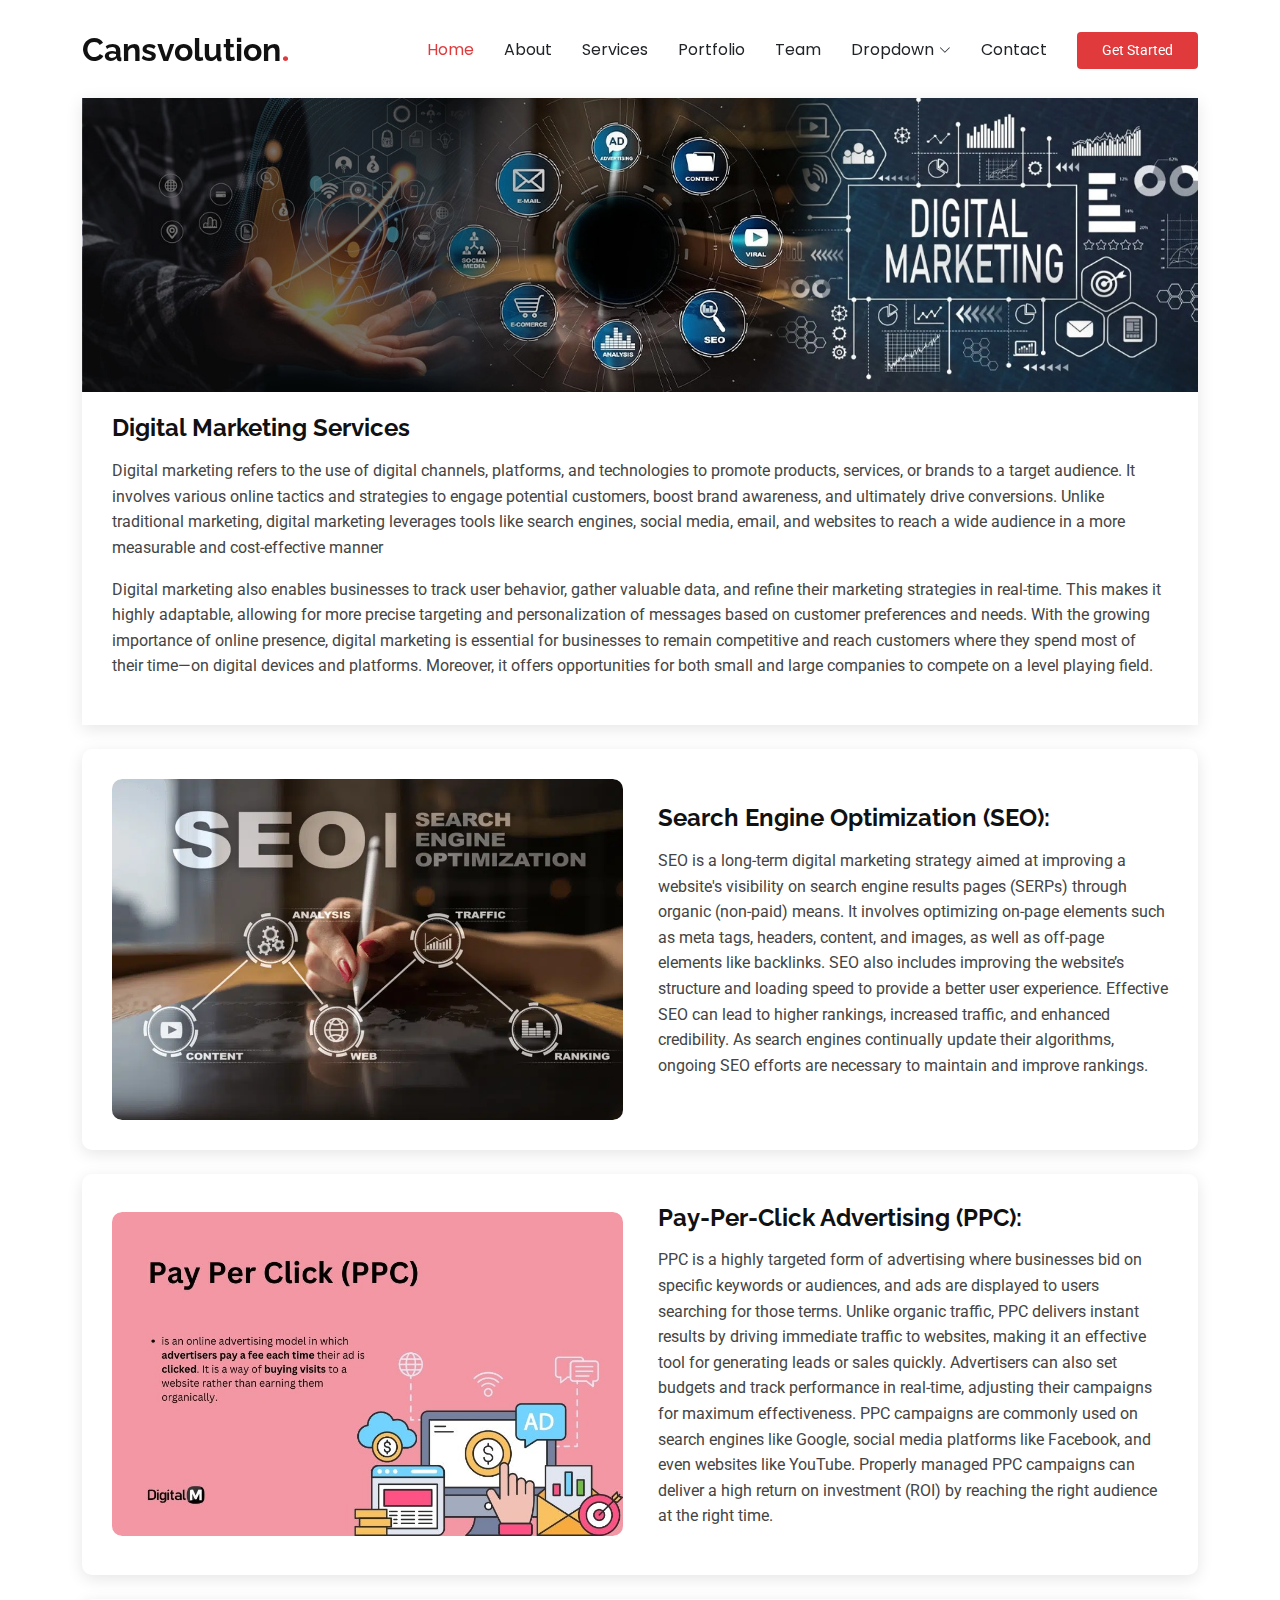
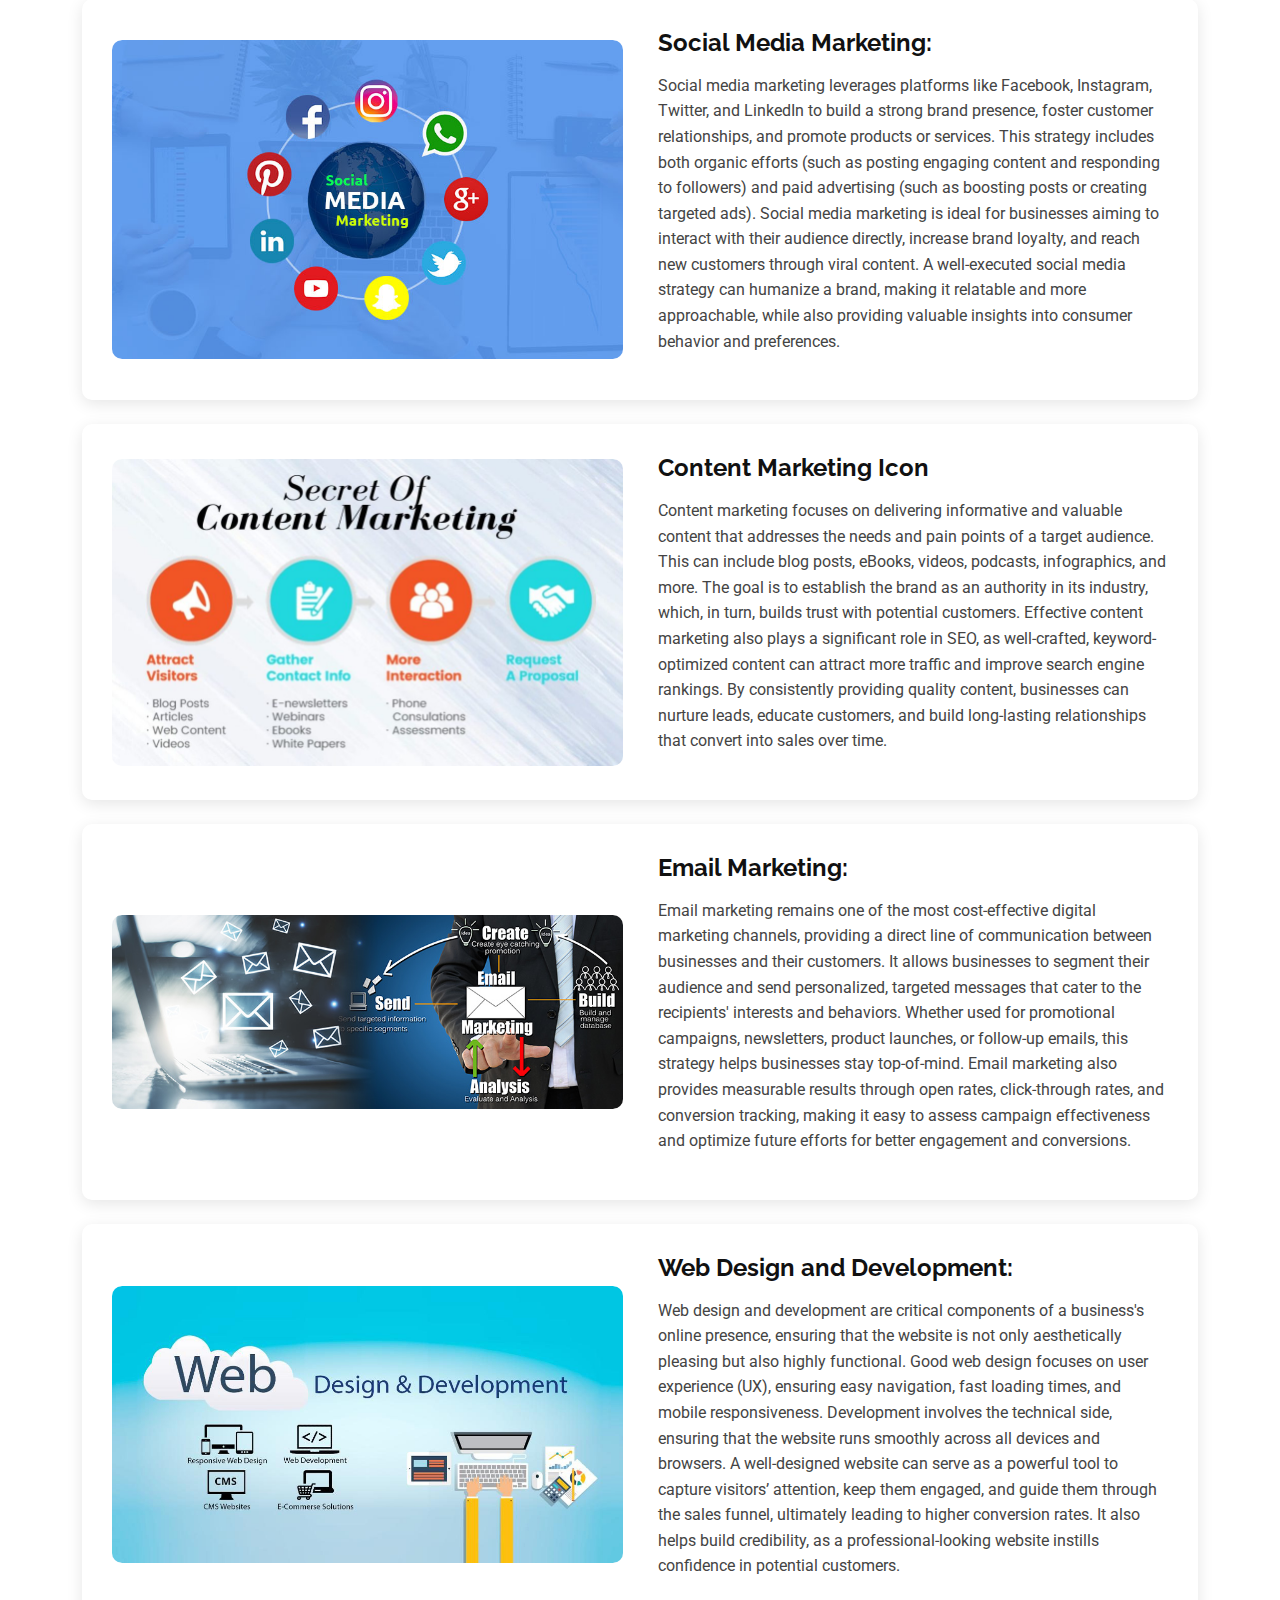
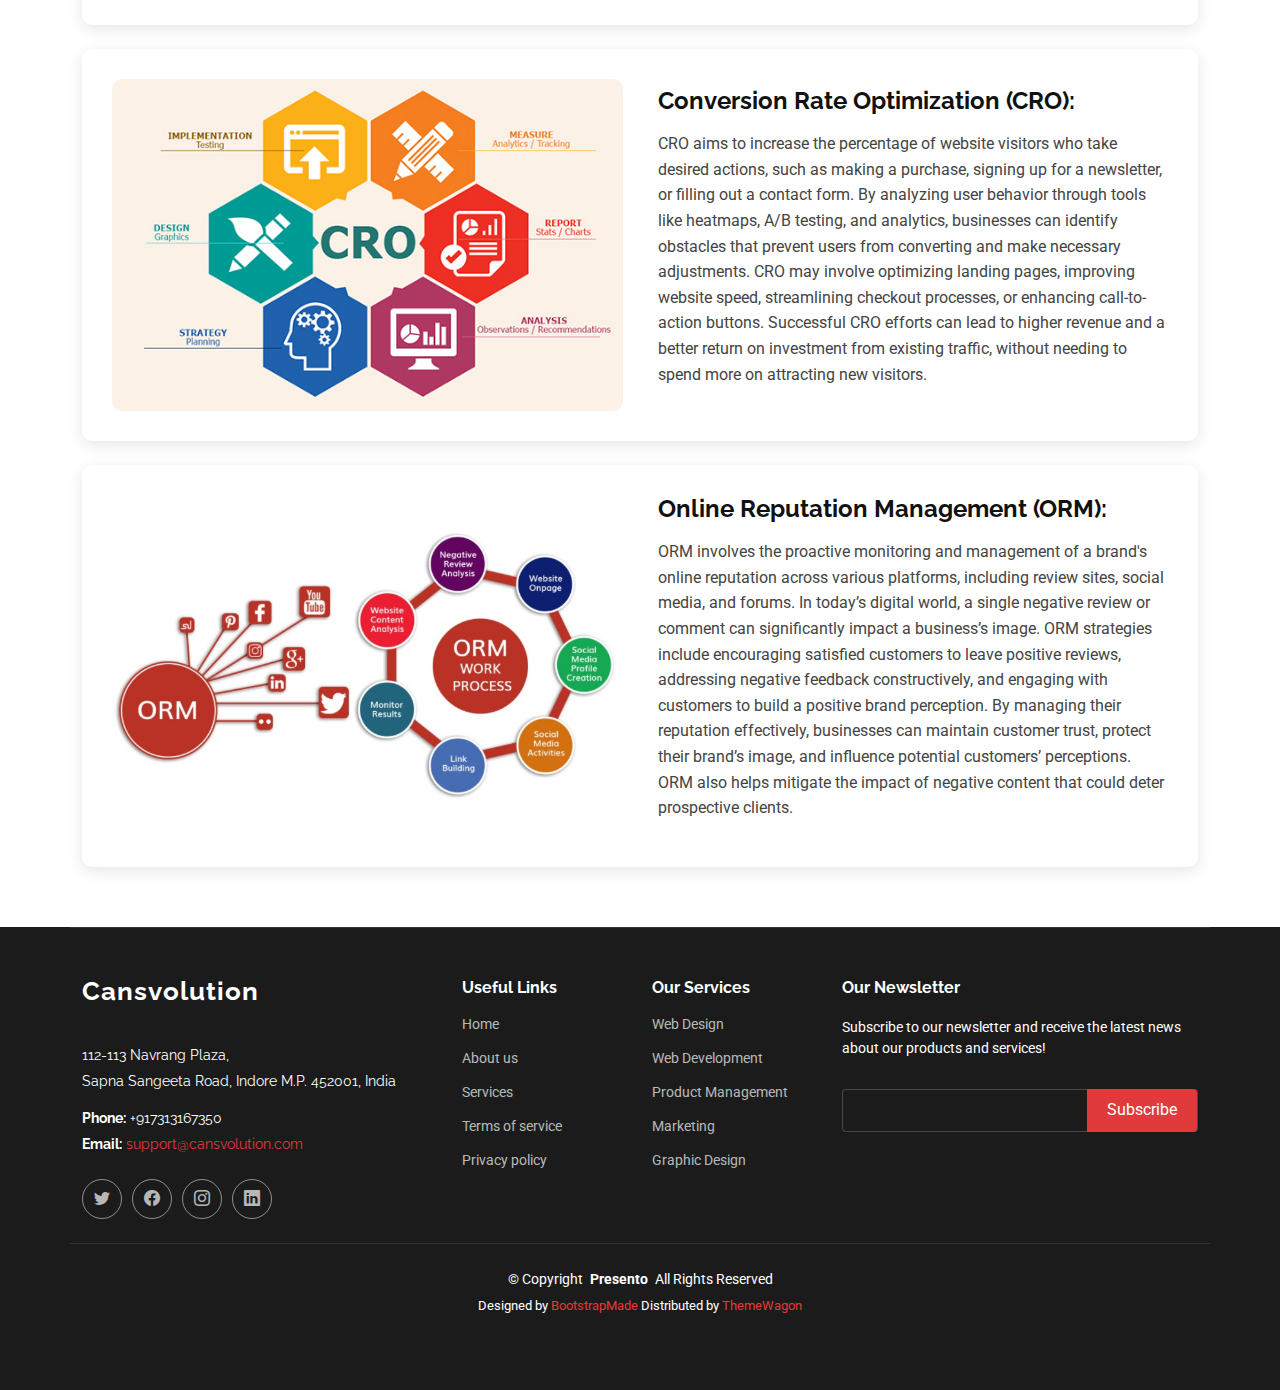
==== commit cbf97a76: "new changes added" ====
--- a/generic.html
+++ b/generic.html
@@ -6,117 +6,353 @@
 -->
 <html>
 	<head>
-		<title>Generic - Cansvolution by HTML5 UP</title>
-		<meta charset="utf-8" />
-		<meta name="viewport" content="width=device-width, initial-scale=1, user-scalable=no" />
-		<link rel="stylesheet" href="assets/css/main.css" />
-		<noscript><link rel="stylesheet" href="assets/css/noscript.css" /></noscript>
+		<meta charset="utf-8">
+		<meta content="width=device-width, initial-scale=1.0" name="viewport">
+		<title>Cansvolution</title>
+		<meta name="description" content="">
+		<meta name="keywords" content="">
+
+		<!-- Favicons -->
+		<link href="assets/img/favicon.png" rel="icon">
+		<link href="assets/img/apple-touch-icon.png" rel="apple-touch-icon">
+
+		<!-- Fonts -->
+		<link href="https://fonts.googleapis.com" rel="preconnect">
+		<link href="https://fonts.gstatic.com" rel="preconnect" crossorigin>
+		<link href="https://fonts.googleapis.com/css2?family=Roboto:ital,wght@0,100;0,300;0,400;0,500;0,700;0,900;1,100;1,300;1,400;1,500;1,700;1,900&family=Poppins:ital,wght@0,100;0,200;0,300;0,400;0,500;0,600;0,700;0,800;0,900;1,100;1,200;1,300;1,400;1,500;1,600;1,700;1,800;1,900&family=Raleway:ital,wght@0,100;0,200;0,300;0,400;0,500;0,600;0,700;0,800;0,900;1,100;1,200;1,300;1,400;1,500;1,600;1,700;1,800;1,900&display=swap" rel="stylesheet">
+
+		<!-- Vendor CSS Files -->
+		<link href="assets/vendor/bootstrap/css/bootstrap.min.css" rel="stylesheet">
+		<link href="assets/vendor/bootstrap-icons/bootstrap-icons.css" rel="stylesheet">
+		<link href="assets/vendor/aos/aos.css" rel="stylesheet">
+		<link href="assets/vendor/glightbox/css/glightbox.min.css" rel="stylesheet">
+		<link href="assets/vendor/swiper/swiper-bundle.min.css" rel="stylesheet">
+
+		<!-- Main CSS File -->
+		<link href="assets/css/main.css" rel="stylesheet">
 	</head>
 	<body class="is-preload">
 
 		<!-- Header -->
-			<header id="header">
-				<a href="index.html" class="title">Cansvolution</a>
-				<nav>
+		<header id="header" class="header d-flex align-items-center sticky-top">
+			<div class="container-fluid container-xl position-relative d-flex align-items-center">
+		
+			  <a href="index.html" class="logo d-flex align-items-center me-auto">
+				<!-- Uncomment the line below if you also wish to use an image logo -->
+				<!-- <img src="assets/img/logo.png" alt=""> -->
+				<h1 class="sitename">Cansvolution</h1>
+				<span>.</span>
+			  </a>
+		
+			  <nav id="navmenu" class="navmenu">
+				<ul>
+				  <li><a href="index.html#hero" class="active">Home<br></a></li>
+				  <li><a href="index.html#about">About</a></li>
+				  <li><a href="index.html#services">Services</a></li>
+				  <li><a href="index.html#portfolio">Portfolio</a></li>
+				  <li><a href="index.html#team">Team</a></li>
+				  <li class="dropdown"><a href="#"><span>Dropdown</span> <i class="bi bi-chevron-down toggle-dropdown"></i></a>
 					<ul>
-						<li><a href="index.html">Home</a></li>
-						<li><a href="generic.html" class="active">Generic</a></li>
-						<li><a href="elements.html">Elements</a></li>
+					  <li><a href="generic.html" class="about-btn align-self-center align-self-xl-start">Digital-marketing</a></li>
 					</ul>
-				</nav>
-			</header>
+				  </li>
+				  <li><a href="index.html#contact">Contact</a></li>
+				</ul>
+				<i class="mobile-nav-toggle d-xl-none bi bi-list"></i>
+			  </nav>
+		
+			  <a class="btn-getstarted" href="index.html#about">Get Started</a>
+		
+			</div>
+		  </header>
 
 		<!-- Wrapper -->
-			<div id="wrapper">
-
-				<!-- Main -->
-					<section id="main" class="wrapper">
-						<div class="inner">
-							<h1 class="major">Digital Marketing Services</h1>
-							<span class="image fit"><img src="images/Digital-marketing.webp" alt="" /></span>
-							<p>Digital marketing refers to the use of digital channels, platforms, and technologies to promote products, services, or brands to a target audience. It involves various online tactics and strategies to engage potential customers, boost brand awareness, and ultimately drive conversions. Unlike traditional marketing, digital marketing leverages tools like search engines, social media, email, and websites to reach a wide audience in a more measurable and cost-effective manner</p>
-							<p>Digital marketing also enables businesses to track user behavior, gather valuable data, and refine their marketing strategies in real-time. This makes it highly adaptable, allowing for more precise targeting and personalization of messages based on customer preferences and needs. With the growing importance of online presence, digital marketing is essential for businesses to remain competitive and reach customers where they spend most of their time—on digital devices and platforms. Moreover, it offers opportunities for both small and large companies to compete on a level playing field.</p>
-						
-							<ul class="services-list">
-								<li>
-									<img src="images/SEO.png" alt="SEO Icon" class="services-icon">
-									<div>
-										<strong>Search Engine Optimization (SEO):</strong> 
-										SEO is a long-term digital marketing strategy aimed at improving a website's visibility on search engine results pages (SERPs) through organic (non-paid) means. It involves optimizing on-page elements such as meta tags, headers, content, and images, as well as off-page elements like backlinks. SEO also includes improving the website’s structure and loading speed to provide a better user experience. Effective SEO can lead to higher rankings, increased traffic, and enhanced credibility. As search engines continually update their algorithms, ongoing SEO efforts are necessary to maintain and improve rankings.
-									</div>
-								</li>
-								<li>
-									<img src="images/PPC.jpg" alt="PPC Icon" class="services-icon">
-									<div>
-										<strong>Pay-Per-Click Advertising (PPC):</strong> 
-										PPC is a highly targeted form of advertising where businesses bid on specific keywords or audiences, and ads are displayed to users searching for those terms. Unlike organic traffic, PPC delivers instant results by driving immediate traffic to websites, making it an effective tool for generating leads or sales quickly. Advertisers can also set budgets and track performance in real-time, adjusting their campaigns for maximum effectiveness. PPC campaigns are commonly used on search engines like Google, social media platforms like Facebook, and even websites like YouTube. Properly managed PPC campaigns can deliver a high return on investment (ROI) by reaching the right audience at the right time.
-									</div>
-								</li>
-								<li>
-									<img src="images/Social-media_1.jpg" alt="Social Media Icon" class="services-icon">
-									<div>
-										<strong>Social Media Marketing:</strong> 
-										Social media marketing leverages platforms like Facebook, Instagram, Twitter, and LinkedIn to build a strong brand presence, foster customer relationships, and promote products or services. This strategy includes both organic efforts (such as posting engaging content and responding to followers) and paid advertising (such as boosting posts or creating targeted ads). Social media marketing is ideal for businesses aiming to interact with their audience directly, increase brand loyalty, and reach new customers through viral content. A well-executed social media strategy can humanize a brand, making it relatable and more approachable, while also providing valuable insights into consumer behavior and preferences.
-									</div>
-								</li>
-								<li>
-									<img src="images/content_marketing-1.jpg" alt="Content Marketing Icon" class="services-icon">
-									<div>
-										<strong>Content Marketing:</strong> 
-										Content marketing focuses on delivering informative and valuable content that addresses the needs and pain points of a target audience. This can include blog posts, eBooks, videos, podcasts, infographics, and more. The goal is to establish the brand as an authority in its industry, which, in turn, builds trust with potential customers. Effective content marketing also plays a significant role in SEO, as well-crafted, keyword-optimized content can attract more traffic and improve search engine rankings. By consistently providing quality content, businesses can nurture leads, educate customers, and build long-lasting relationships that convert into sales over time.
-									</div>
-								</li>
-								<li>
-									<img src="images/email-marketing.jpg" alt="Email Marketing Icon" class="services-icon">
-									<div>
-										<strong>Email Marketing:</strong> 
-										Email marketing remains one of the most cost-effective digital marketing channels, providing a direct line of communication between businesses and their customers. It allows businesses to segment their audience and send personalized, targeted messages that cater to the recipients' interests and behaviors. Whether used for promotional campaigns, newsletters, product launches, or follow-up emails, this strategy helps businesses stay top-of-mind. Email marketing also provides measurable results through open rates, click-through rates, and conversion tracking, making it easy to assess campaign effectiveness and optimize future efforts for better engagement and conversions.
-								</li>
-								<li>
-									<img src="images/web-design-2.jpg" alt="Web Design Icon" class="services-icon">
-									<div>
-										<strong>Web Design and Development:</strong> 
-										Web design and development are critical components of a business's online presence, ensuring that the website is not only aesthetically pleasing but also highly functional. Good web design focuses on user experience (UX), ensuring easy navigation, fast loading times, and mobile responsiveness. Development involves the technical side, ensuring that the website runs smoothly across all devices and browsers. A well-designed website can serve as a powerful tool to capture visitors’ attention, keep them engaged, and guide them through the sales funnel, ultimately leading to higher conversion rates. It also helps build credibility, as a professional-looking website instills confidence in potential customers.
-									</div>
-								</li>
-								<li>
-									<img src="images/Conversion-Rate.png" alt="CRO Icon" class="services-icon">
-									<div>
-										<strong>Conversion Rate Optimization (CRO):</strong> 
-										CRO aims to increase the percentage of website visitors who take desired actions, such as making a purchase, signing up for a newsletter, or filling out a contact form. By analyzing user behavior through tools like heatmaps, A/B testing, and analytics, businesses can identify obstacles that prevent users from converting and make necessary adjustments. CRO may involve optimizing landing pages, improving website speed, streamlining checkout processes, or enhancing call-to-action buttons. Successful CRO efforts can lead to higher revenue and a better return on investment from existing traffic, without needing to spend more on attracting new visitors.
-									</div>
-								</li>
-								<li>
-									<img src="images/online-reputation.jpg" alt="CRO Icon" class="services-icon">
-									<div>
-										<strong>Online Reputation Management (ORM): </strong> 
-										ORM involves the proactive monitoring and management of a brand's online reputation across various platforms, including review sites, social media, and forums. In today’s digital world, a single negative review or comment can significantly impact a business’s image. ORM strategies include encouraging satisfied customers to leave positive reviews, addressing negative feedback constructively, and engaging with customers to build a positive brand perception. By managing their reputation effectively, businesses can maintain customer trust, protect their brand’s image, and influence potential customers’ perceptions. ORM also helps mitigate the impact of negative content that could deter prospective clients.
-									</div>
-								</li>
-							</ul>
-							
-					</div>
-					</section>
+		<main class="main" style="margin-top: 3% !important;">
+		
+			<!-- Blog Posts Section -->
+			<section id="blog-posts" class="blog-posts section">
+
+			<div class="container">
+
+				<div class="row gy-4">
+
+				<div class="col-12">
+					<article>
+
+					<div class="post-img">
+						<img src="./images/Digital-marketing.webp" alt="" class="img-fluid">
+					</div>
+
+					<h2 class="title">
+						<a href="#">Digital Marketing Services</a>
+					</h2>
+
+					<div class="content">
+						<p>Digital marketing refers to the use of digital channels, platforms, and technologies to promote products, services, or brands to a target audience. It involves various online tactics and strategies to engage potential customers, boost brand awareness, and ultimately drive conversions. Unlike traditional marketing, digital marketing leverages tools like search engines, social media, email, and websites to reach a wide audience in a more measurable and cost-effective manner</p>
+						<p>Digital marketing also enables businesses to track user behavior, gather valuable data, and refine their marketing strategies in real-time. This makes it highly adaptable, allowing for more precise targeting and personalization of messages based on customer preferences and needs. With the growing importance of online presence, digital marketing is essential for businesses to remain competitive and reach customers where they spend most of their time—on digital devices and platforms. Moreover, it offers opportunities for both small and large companies to compete on a level playing field.</p>				  
+					</div>
+
+					</article>
+				</div>
+				<!-- End post list item -->
+
+				<div class="col-12 blog-posts">
+					<article class="post-item">
+					<div class="post-imgs">
+						<img src="./images/SEO.png" alt="SEO Icon" class="services-icon">
+					</div>
+				
+					<div class="post-content">
+						<h2 class="title">
+						<a href="#">Search Engine Optimization (SEO):</a>
+						</h2>
+						<div class="content">
+						<p>
+							SEO is a long-term digital marketing strategy aimed at improving a website's visibility on search engine results pages (SERPs) through organic (non-paid) means. It involves optimizing on-page elements such as meta tags, headers, content, and images, as well as off-page elements like backlinks. SEO also includes improving the website’s structure and loading speed to provide a better user experience. Effective SEO can lead to higher rankings, increased traffic, and enhanced credibility. As search engines continually update their algorithms, ongoing SEO efforts are necessary to maintain and improve rankings.
+						</p>
+						</div>
+					</div>
+					</article>
+				</div>
+				<!-- End post list item -->
+
+				<div class="col-12 blog-posts">
+					<article class="post-item">
+					<div class="post-imgs">
+						<img src="./images/PPC.jpg" alt="PPC Icon" class="services-icon">
+					</div>
+				
+					<div class="post-content">
+						<h2 class="title">
+						<a href="#">Pay-Per-Click Advertising (PPC):</a>
+						</h2>
+						<div class="content">
+						<p>
+							PPC is a highly targeted form of advertising where businesses bid on specific keywords or audiences, and ads are displayed to users searching for those terms. Unlike organic traffic, PPC delivers instant results by driving immediate traffic to websites, making it an effective tool for generating leads or sales quickly. Advertisers can also set budgets and track performance in real-time, adjusting their campaigns for maximum effectiveness. PPC campaigns are commonly used on search engines like Google, social media platforms like Facebook, and even websites like YouTube. Properly managed PPC campaigns can deliver a high return on investment (ROI) by reaching the right audience at the right time.
+						</p>
+						</div>
+					</div>
+					</article>
+				</div>
+				<!-- End post list item -->
+
+				<div class="col-12 blog-posts">
+					<article class="post-item">
+					<div class="post-imgs">
+						<img src="./images/Social-media_1.jpg" alt="Social Media Icon" class="services-icon">
+					</div>
+				
+					<div class="post-content">
+						<h2 class="title">
+						<a href="#">Social Media Marketing:</a>
+						</h2>
+						<div class="content">
+						<p>
+							Social media marketing leverages platforms like Facebook, Instagram, Twitter, and LinkedIn to build a strong brand presence, foster customer relationships, and promote products or services. This strategy includes both organic efforts (such as posting engaging content and responding to followers) and paid advertising (such as boosting posts or creating targeted ads). Social media marketing is ideal for businesses aiming to interact with their audience directly, increase brand loyalty, and reach new customers through viral content. A well-executed social media strategy can humanize a brand, making it relatable and more approachable, while also providing valuable insights into consumer behavior and preferences.
+						</p>
+						</div>
+					</div>
+					</article>
+				</div>
+				<!-- End post list item -->
+
+				<div class="col-12 blog-posts">
+					<article class="post-item">
+					<div class="post-imgs">
+						<img src="./images/content_marketing-1.jpg" alt="Content Marketing Icon" class="services-icon">
+					</div>
+				
+					<div class="post-content">
+						<h2 class="title">
+						<a href="#">Content Marketing Icon</a>
+						</h2>
+						<div class="content">
+						<p>
+							Content marketing focuses on delivering informative and valuable content that addresses the needs and pain points of a target audience. This can include blog posts, eBooks, videos, podcasts, infographics, and more. The goal is to establish the brand as an authority in its industry, which, in turn, builds trust with potential customers. Effective content marketing also plays a significant role in SEO, as well-crafted, keyword-optimized content can attract more traffic and improve search engine rankings. By consistently providing quality content, businesses can nurture leads, educate customers, and build long-lasting relationships that convert into sales over time.
+						</p>
+						</div>
+					</div>
+					</article>
+				</div>
+				<!-- End post list item -->
+
+				<div class="col-12 blog-posts">
+					<article class="post-item">
+					<div class="post-imgs">
+						<img src="./images/email-marketing.jpg" alt="Email Marketing Icon" class="services-icon">
+					</div>
+				
+					<div class="post-content">
+						<h2 class="title">
+						<a href="#">Email Marketing:</a>
+						</h2>
+						<div class="content">
+						<p>
+							Email marketing remains one of the most cost-effective digital marketing channels, providing a direct line of communication between businesses and their customers. It allows businesses to segment their audience and send personalized, targeted messages that cater to the recipients' interests and behaviors. Whether used for promotional campaigns, newsletters, product launches, or follow-up emails, this strategy helps businesses stay top-of-mind. Email marketing also provides measurable results through open rates, click-through rates, and conversion tracking, making it easy to assess campaign effectiveness and optimize future efforts for better engagement and conversions.
+						</p>
+						</div>
+					</div>
+					</article>
+				</div>
+				<!-- End post list item -->
+
+				<div class="col-12 blog-posts">
+					<article class="post-item">
+					<div class="post-imgs">
+						<img src="./images/web-design-2.jpg" alt="Web Design Icon" class="services-icon">
+					</div>
+				
+					<div class="post-content">
+						<h2 class="title">
+						<a href="#">Web Design and Development:</a>
+						</h2>
+						<div class="content">
+						<p>
+							Web design and development are critical components of a business's online presence, ensuring that the website is not only aesthetically pleasing but also highly functional. Good web design focuses on user experience (UX), ensuring easy navigation, fast loading times, and mobile responsiveness. Development involves the technical side, ensuring that the website runs smoothly across all devices and browsers. A well-designed website can serve as a powerful tool to capture visitors’ attention, keep them engaged, and guide them through the sales funnel, ultimately leading to higher conversion rates. It also helps build credibility, as a professional-looking website instills confidence in potential customers.
+						</p>
+						</div>
+					</div>
+					</article>
+				</div>
+				<!-- End post list item -->
+
+				<div class="col-12 blog-posts">
+					<article class="post-item">
+					<div class="post-imgs">
+						<img src="./images/Conversion-Rate.png" alt="CRO Icon" class="services-icon">
+					</div>
+				
+					<div class="post-content">
+						<h2 class="title">
+						<a href="#">Conversion Rate Optimization (CRO):</a>
+						</h2>
+						<div class="content">
+						<p>
+							CRO aims to increase the percentage of website visitors who take desired actions, such as making a purchase, signing up for a newsletter, or filling out a contact form. By analyzing user behavior through tools like heatmaps, A/B testing, and analytics, businesses can identify obstacles that prevent users from converting and make necessary adjustments. CRO may involve optimizing landing pages, improving website speed, streamlining checkout processes, or enhancing call-to-action buttons. Successful CRO efforts can lead to higher revenue and a better return on investment from existing traffic, without needing to spend more on attracting new visitors.
+						</p>
+						</div>
+					</div>
+					</article>
+				</div>
+				<!-- End post list item -->
+
+				<div class="col-12 blog-posts">
+					<article class="post-item">
+					<div class="post-imgs">
+						<img src="./images/online-reputation.jpg" alt="CRO Icon" class="services-icon">
+					</div>
+				
+					<div class="post-content">
+						<h2 class="title">
+						<a href="#">Online Reputation Management (ORM):</a>
+						</h2>
+						<div class="content">
+						<p>
+							ORM involves the proactive monitoring and management of a brand's online reputation across various platforms, including review sites, social media, and forums. In today’s digital world, a single negative review or comment can significantly impact a business’s image. ORM strategies include encouraging satisfied customers to leave positive reviews, addressing negative feedback constructively, and engaging with customers to build a positive brand perception. By managing their reputation effectively, businesses can maintain customer trust, protect their brand’s image, and influence potential customers’ perceptions. ORM also helps mitigate the impact of negative content that could deter prospective clients.
+						</p>
+						</div>
+					</div>
+					</article>
+				</div>
+				<!-- End post list item -->
+
+				</div>
+				<!-- End blog posts list -->
 
 			</div>
 
+			</section><!-- /Blog Posts Section -->
+		
+		</main>
+
 		<!-- Footer -->
-			<footer id="footer" class="wrapper alt">
-				<div class="inner">
-					<ul class="menu">
-						<li>&copy; Untitled. All rights reserved.</li><li>Design: <a href="http://html5up.net">HTML5 UP</a></li>
-					</ul>
-				</div>
-			</footer>
+		<footer id="footer" class="footer dark-background">
+
+			<div class="container footer-top">
+			  <div class="row gy-4">
+				<div class="col-lg-4 col-md-6 footer-about">
+				  <a href="index.html" class="logo d-flex align-items-center">
+					<span class="sitename">Cansvolution</span>
+				  </a>
+				  <div class="footer-contact pt-3">
+					<p>112-113 Navrang Plaza,</p>
+					<p>Sapna Sangeeta Road, Indore M.P. 452001, India</p>
+					<p class="mt-3"><strong>Phone:</strong> <span>+917313167350</span></p>
+					<p><strong>Email:</strong> <a href="mailto:support@cansvolution.com">support@cansvolution.com</a></p>
+				  </div>
+				  <div class="social-links d-flex mt-4">
+					<a href=""><i class="bi bi-twitter"></i></a>
+					<a href=""><i class="bi bi-facebook"></i></a>
+					<a href=""><i class="bi bi-instagram"></i></a>
+					<a href="https://www.linkedin.com/company/cansvolution/"><i class="bi bi-linkedin"></i></a>
+				  </div>
+				</div>
+		
+				<div class="col-lg-2 col-md-3 footer-links">
+				  <h4>Useful Links</h4>
+				  <ul>
+					<li><a href="#">Home</a></li>
+					<li><a href="#">About us</a></li>
+					<li><a href="#">Services</a></li>
+					<li><a href="#">Terms of service</a></li>
+					<li><a href="#">Privacy policy</a></li>
+				  </ul>
+				</div>
+		
+				<div class="col-lg-2 col-md-3 footer-links">
+				  <h4>Our Services</h4>
+				  <ul>
+					<li><a href="#">Web Design</a></li>
+					<li><a href="#">Web Development</a></li>
+					<li><a href="#">Product Management</a></li>
+					<li><a href="#">Marketing</a></li>
+					<li><a href="#">Graphic Design</a></li>
+				  </ul>
+				</div>
+		
+				<div class="col-lg-4 col-md-12 footer-newsletter">
+				  <h4>Our Newsletter</h4>
+				  <p>Subscribe to our newsletter and receive the latest news about our products and services!</p>
+				  <form action="forms/newsletter.php" method="post" class="php-email-form">
+					<div class="newsletter-form"><input type="email" name="email"><input type="submit" value="Subscribe"></div>
+					<div class="loading">Loading</div>
+					<div class="error-message"></div>
+					<div class="sent-message">Your subscription request has been sent. Thank you!</div>
+				  </form>
+				</div>
+		
+			  </div>
+			</div>
+		
+			<div class="container copyright text-center mt-4">
+			  <p>© <span>Copyright</span> <strong class="px-1 sitename">Presento</strong> <span>All Rights Reserved</span></p>
+			  <div class="credits">
+				<!-- All the links in the footer should remain intact. -->
+				<!-- You can delete the links only if you've purchased the pro version. -->
+				<!-- Licensing information: https://bootstrapmade.com/license/ -->
+				<!-- Purchase the pro version with working PHP/AJAX contact form: [buy-url] -->
+				Designed by <a href="https://bootstrapmade.com/">BootstrapMade</a> Distributed by <a href=“https://themewagon.com>ThemeWagon
+			  </div>
+			</div>
+		
+		</footer>
 
 		<!-- Scripts -->
-			<script src="assets/js/jquery.min.js"></script>
-			<script src="assets/js/jquery.scrollex.min.js"></script>
-			<script src="assets/js/jquery.scrolly.min.js"></script>
-			<script src="assets/js/browser.min.js"></script>
-			<script src="assets/js/breakpoints.min.js"></script>
-			<script src="assets/js/util.js"></script>
-			<script src="assets/js/main.js"></script>
+			  <!-- Scroll Top -->
+		<a href="#" id="scroll-top" class="scroll-top d-flex align-items-center justify-content-center"><i class="bi bi-arrow-up-short"></i></a>
+
+		<!-- Vendor JS Files -->
+		<script src="assets/vendor/bootstrap/js/bootstrap.bundle.min.js"></script>
+		<script src="assets/vendor/php-email-form/validate.js"></script>
+		<script src="assets/vendor/aos/aos.js"></script>
+		<script src="assets/vendor/glightbox/js/glightbox.min.js"></script>
+		<script src="assets/vendor/swiper/swiper-bundle.min.js"></script>
+		<script src="assets/vendor/purecounter/purecounter_vanilla.js"></script>
+		<script src="assets/vendor/imagesloaded/imagesloaded.pkgd.min.js"></script>
+		<script src="assets/vendor/isotope-layout/isotope.pkgd.min.js"></script>
+
+		<!-- Main JS File -->
+		<script src="assets/js/main.js"></script>
 
 	</body>
 </html>